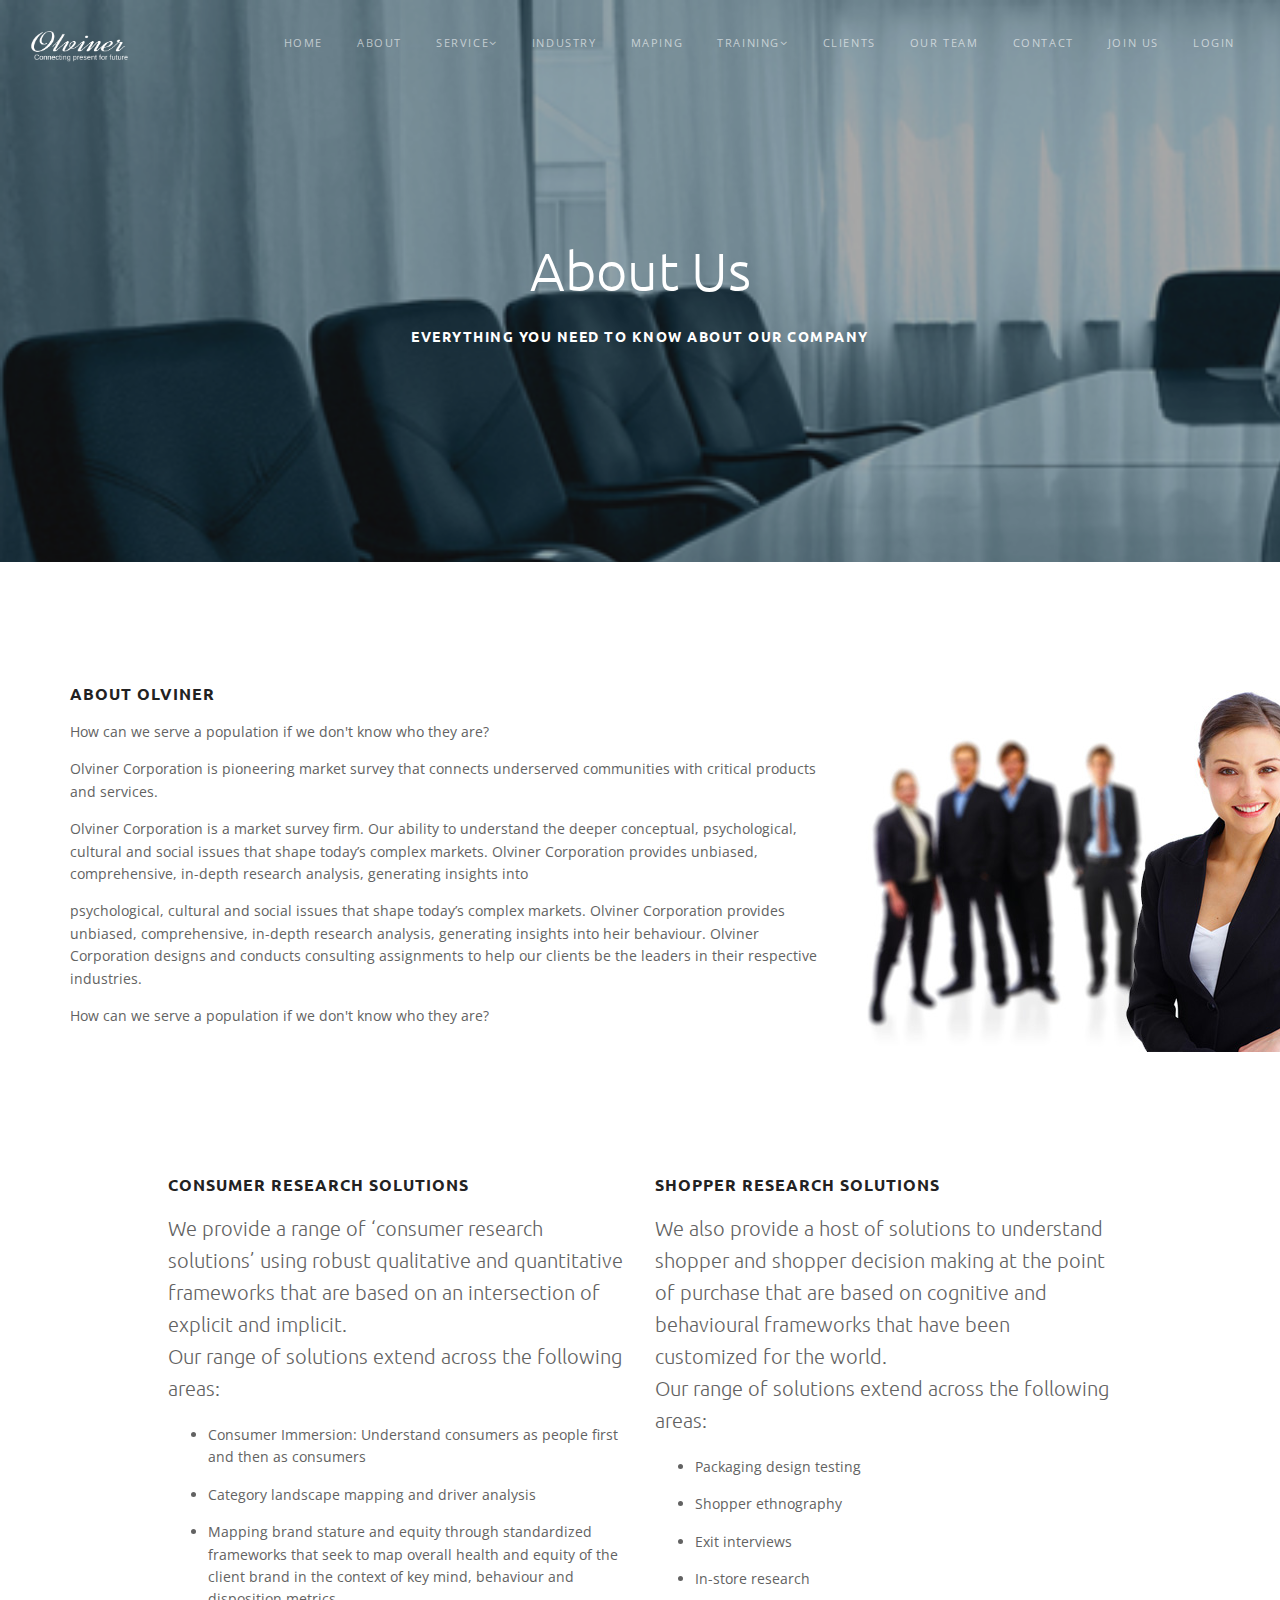
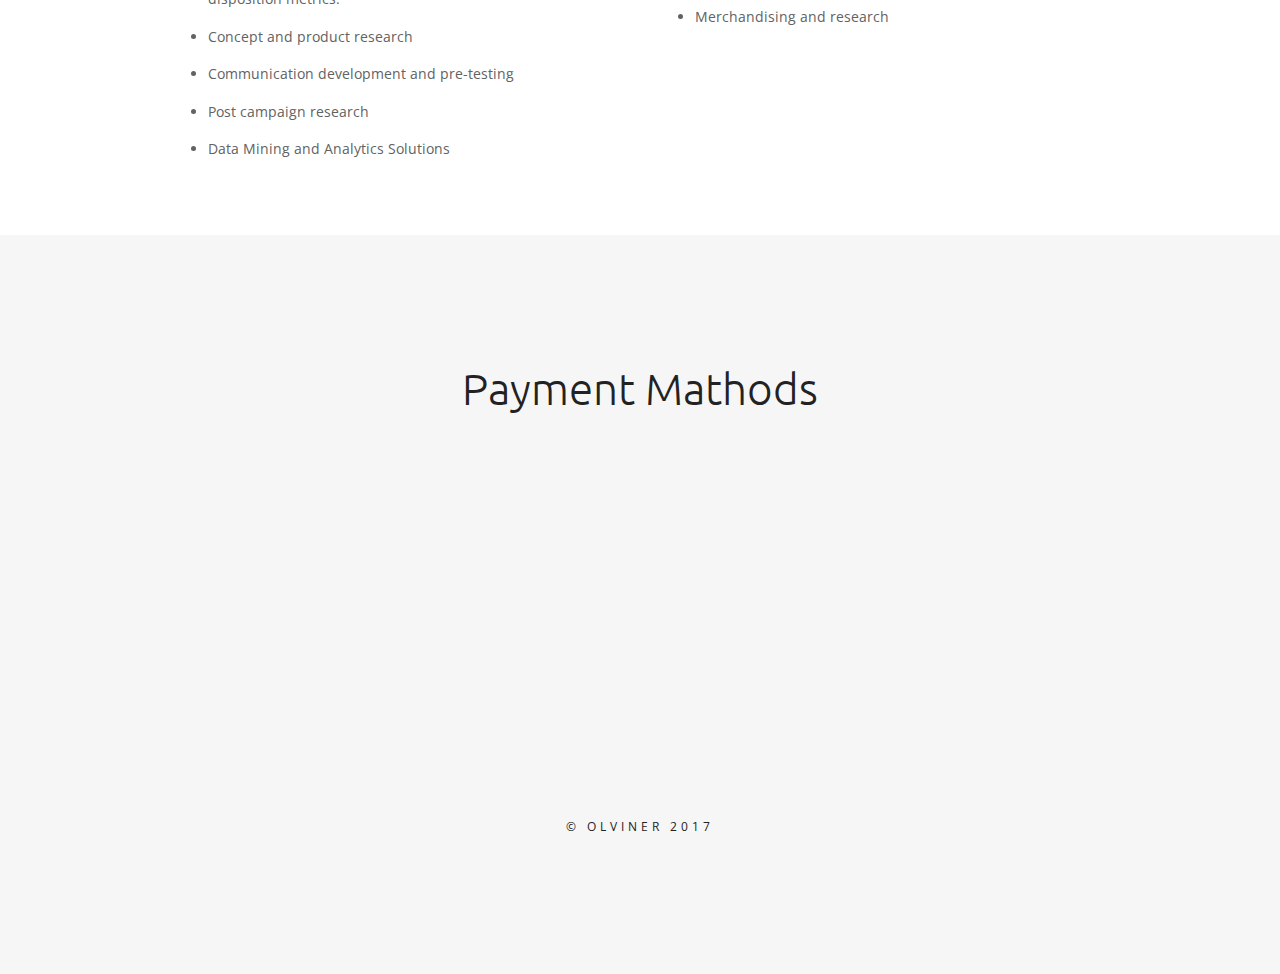
==== About.html @ 02caf5b0 "test" ====
﻿<!DOCTYPE html>
<html lang="en">
<head>
    <meta charset="utf-8" />
    <title>Stone - Multipurpose Onepage Template</title>
    <meta name="description" content="" />
    <meta name="keywords" content="creative, portfolio, agency, template, theme, designed, html5, html, css3, responsive, stone, onepage" />
    <meta name="author" content="trinixstudio">
    <meta name="viewport" content="width=device-width, initial-scale=1.0, maximum-scale=1.0" />
    <!--[if IE]><meta http-equiv='X-UA-Compatible' content='IE=edge,chrome=1'><![endif]-->
    <!-- Favicone Icon -->
    <link rel="shortcut icon" type="image/x-icon" href="img/favicon.ico" />
    <link rel="icon" type="image/png" href="img/favicon.png" />
    <link rel="apple-touch-icon" href="img/favicon.png" />
    <!-- Css -->
    <link href="css/style.css" rel="stylesheet" type="text/css" />
    <link href="css/bootstrap.css" rel="stylesheet" type="text/css" />
    <link href="css/plugins/animate.css" rel="stylesheet" type="text/css" />
</head>
<body class="wow-animate">
    <!-- Site preloader -->
    <section id="preloader">
        <div class="site-spinner"></div>
    </section>
    <!-- End Site preloader -->
    <!-- Page Wraper -->
    <div id="page-wraper">
        <!-- Header -->
        <header id="header" class="header">
            <div class="header-inner">
                <!-- Logo -->
                <div class="logo"> <a href="index.html"> <img class="logo-light" src="img/logo-light.png" alt="Olviner" /> <img class="logo-dark" src="img/logo-dark.png" alt="Olviner" /> </a> </div>
                <!-- End Logo -->
                <!-- Mobile Navbar Icon -->
                <div class="nav-mobile nav-bar-icon"> <span></span> </div>
                <!-- End Mobile Navbar Icon -->
                <!-- Navbar Navigation -->
                <div class="nav-menu">
                    <ul class="nav-menu-inner">
                        <li> <a class="current" href="index.html">Home</a> </li>
                        <li> <a href="About.html">About</a> </li>
                        <li>
                            <a class="external menu-has-sub">Service<i class="fa fa-angle-down"></i></a>
                            <ul class="sub-dropdown dropdown">
                                <li>
                                    <a href="DataCollection.html" class="external">Core Data Collection</a>
                                </li>
                                <li>
                                    <a href="CommingSoon.html" class="external">Papper Power</a>
                                </li>
                                <li>
                                    <a href="CommingSoon.html" class="external">24 U</a>
                                </li>
                                <li>
                                    <a href="CommingSoon.html" class="external">Social Media Maping</a>
                                </li>
                                <li>
                                    <a href="OnlineCommunities.html" class="external">Online Communities</a>
                                </li>
                            </ul>
                        </li>
                        <li> <a href="Industries.html">Industry</a> </li>
                        <li> <a class="external" href="Mapping.html">Maping</a> </li>
                        <li>
                            <a class="external menu-has-sub">Training<i class="fa fa-angle-down"></i></a>
                            <ul class="sub-dropdown dropdown">
                                <li>
                                    <a href="MRATP.html" class="external">BEGINNER</a>
                                </li>
                                <li>
                                    <a href="MRBTP.html" class="external">EXPERT</a>
                                </li>
                                <li>
                                    <a href="MRETP.html" class="external">ADVANCE</a>
                                </li>
                                <li>
                                    <a href="Professional.html" class="external">PROFESSIONAL</a>
                                </li>
                                <li>
                                    <a href="MRPP.html" class="external">EXECUTIVE</a>
                                </li>
                                <li>
                                    <a href="http://olviner.com/member/MemberPinRequest.aspx" class="external">Buy Kit</a>
                                </li>
                            </ul>
                        </li>
                        <li> <a href="CommingSoon.html">Clients</a> </li>
                        <li> <a href="CommingSoon.html">Our Team</a> </li>
                        <li> <a href="Contact.html">Contact</a> </li>
                        <li> <a class="external">Join Us</a> </li>
                        <li> <a class="external">Login</a> </li>
                    </ul>
                </div>
                <!-- End Navbar Navigation -->
            </div>
        </header>
        <!-- End Header -->
        <!-- Page Intro -->
        <section id="inner-intro" class="inner-intro bg-image overlay-dark40 dark-bg parallax parallax-background2" data-background-img="img/full/About-Us.jpg">
            <div class="container">
                <div class="intro-content">
                    <div class="intro-content-inner">
                        <h1 class="">About Us</h1>
                        <h5 class="alt-title intro-sub-title">Everything you need to know about our Company</h5>
                    </div>
                </div>
            </div>
        </section>
        <!-- End Page Intro -->
        <!-- About Section -->
        <section id="about" class="section-padding">
            <div class="container">
                <div class="row">
                    <div class="col-md-8">
                        <h4 class="alt-title">About Olviner</h4>
                        <p>How can we serve a population if we don't know who they are? </p>
                        <p>Olviner Corporation is pioneering market survey that connects underserved communities with critical products and services.</p>
                        <p>Olviner Corporation is a market survey firm. Our ability to understand the deeper conceptual, psychological, cultural and social issues that shape today’s complex markets. Olviner Corporation provides unbiased, comprehensive, in-depth research analysis, generating insights into  </p>
                        <p>psychological, cultural and social issues that shape today’s complex markets. Olviner Corporation provides unbiased, comprehensive, in-depth research analysis, generating insights into heir behaviour. Olviner Corporation designs and conducts consulting assignments to help our clients be the leaders in their respective industries. </p>
                        <!--<p>Underserved populations want affordable access to quality products. Companies seek knowledge about the growing market. Olviner Corporation brings them together through inclusive market survey.</p>
                        <ul>
                            <li>
                                <p>For companies, our service provides the needs, wants, habits and behaviours of hard-to-reach populations, while enabling them to expand their reach and consequently their sales.</p>
                            </li>
                            <li>
                                <p>For our-self, through this survey we will explore the actual need of consumer&rsquo;s for their daily needs with low &amp; effective price.</p>
                            </li>
                            <li>
                                <p>For socially, this will gives financial freedom to poor &amp; low-income class communities and helping them to grow equally.</p>
                            </li>
                        </ul>-->

                        <p>How can we serve a population if we don't know who they are? </p>
                    </div>
                    <div class="col-md-4">
                        <img src="img/full/about.jpg" />
                    </div>
                    <div class="col-md-12">
                    </div>
                </div>
            </div>
        </section>
        <!-- End About Section -->

        <section id="about">
            <div class="container mb-60">
                <div class="row">
                    <div class="col-md-10 col-md-offset-1">
                        <div class="row">
                            <div class="col-md-6 mb-sm-45">
                                <h4 class="alt-title">Consumer Research Solutions</h4>
                                <p class="lead-lg">
                                    We provide a range of &lsquo;consumer research solutions&rsquo; using robust qualitative and quantitative frameworks that are based on an intersection of explicit and implicit.<br />
                                    Our range of solutions extend across the following areas:
                                </p>
                                <ul>
                                    <li>
                                        <p>Consumer Immersion: Understand consumers as people first and then as consumers</p>
                                    </li>
                                    <li>
                                        <p>Category landscape mapping and driver analysis</p>
                                    </li>
                                    <li>
                                        <p>Mapping brand stature and equity through standardized frameworks that seek to map overall health and equity of the client brand in the context of key mind, behaviour and disposition metrics.</p>
                                    </li>
                                    <li>
                                        <p>Concept and product research</p>
                                    </li>
                                    <li>
                                        <p>Communication development and pre-testing</p>
                                    </li>
                                    <li>
                                        <p>Post campaign research</p>
                                    </li>
                                    <li>
                                        <p>Data Mining and Analytics Solutions</p>
                                    </li>
                                </ul>

                            </div>
                            <div class="col-md-6 mb-sm-45">
                                <h4 class="alt-title">Shopper Research Solutions</h4>
                                <p class="lead-lg">
                                    We also provide a host of solutions to understand shopper and shopper decision making at the point of purchase that are based on cognitive and behavioural frameworks that have been customized for the world.<br />
                                    Our range of solutions extend across the following areas:
                                </p>

                                <ul>
                                    <li>
                                        <p>Packaging design testing</p>
                                    </li>
                                    <li>
                                        <p>Shopper ethnography</p>
                                    </li>
                                    <li>
                                        <p>Exit interviews</p>
                                    </li>
                                    <li>
                                        <p>In-store research</p>
                                    </li>
                                    <li>
                                        <p>Merchandising and research</p>
                                    </li>
                                </ul>

                            </div>
                        </div>
                    </div>
                </div>
            </div>
        </section>
        <!-- Testimonials Section -->
       
        <!-- Footer Section -->
        <footer id="footer" class="footer gray-bg">
            <div class="container text-center">
                <h1>Payment Mathods</h1>
                <div class="row">
                    <div class="col-md-4 col-sm-6 pt-60 pt-sm-0 wow fadeInLeft">
                        <img src="img/full/PaymentCards.jpg" height="100%" width="100%" />
                    </div>
                    <div class="col-md-4 col-sm-6 pt-60 pt-sm-0 wow fadeInUp">
                        <img src="img/full/PaymentNEFT.jpg" height="100%" width="100%" />
                    </div>
                    <div class="col-md-4 col-sm-6 pt-60 pt-sm-0 wow fadeInRight">
                        <img src="img/full/PaymentWallet.jpg" height="100%" width="100%" />
                    </div>
                </div>
            </div>
            <div class="container text-center">
                <ul class="social mb-60 wow fadeInUp" data-wow-duration="1.5s">
                    <li> <a target="_blank" href="https://www.facebook.com/profile.php?id=100012233310651"><i class="fa fa-facebook"></i></a> </li>
                    <li> <a target="_blank" href="https://twitter.com/"><i class="fa fa-twitter"></i></a> </li>
                    <li> <a target="_blank" href="https://www.youtube.com/channel/UCGbhfV3ZOmAsmE_lx_xTrIA"><i class="fa fa-play"></i></a> </li>
                    <li> <a target="_blank" href="https://plus.google.com/"><i class="fa fa-google-plus"></i></a> </li>
                </ul>
                <p class="copyright">
                    <a class="copy-link scroll-top" href="index.html#">&copy; Olviner 2017</a><br />
                </p>
            </div>
        </footer>
        <!-- End Footer Section -->
    </div>
    <!-- End Page Wraper -->
    <!-- JS Script -->
    <script src="js/jquery-2.2.4.min.js" type="text/javascript"></script>
    <script src="js/plugins/jquery.easing.js" type="text/javascript"></script>
    <script src="js/plugins/SmoothScroll.js" type="text/javascript"></script>
    <script src="js/plugins/owl.carousel.min.js" type="text/javascript"></script>
    <script src="js/plugins/wow.min.js" type="text/javascript"></script>
    <script src="js/plugins/isotope.pkgd.min.js" type="text/javascript"></script>
    <script src="js/plugins/jquery.stellar.min.js" type="text/javascript"></script>
    <script src="js/plugins/jquery.fitvids.js" type="text/javascript"></script>
    <script src="js/plugins/jquery.magnific-popup.min.js" type="text/javascript"></script>
    <script src="js/plugins/jquery.appear.js" type="text/javascript"></script>
    <script src="js/plugins/jquery.countTo.js" type="text/javascript"></script>
    <script src="js/plugins/jquery.mb.YTPlayer.min.js" type="text/javascript"></script>
    <script src="js/plugins/jquery.simple-text-rotator.min.js" type="text/javascript"></script>
    <script src="js/plugins/jquery.backstretch.js" type="text/javascript"></script>
    <script src="js/plugins/jquery.singlePageNav.min.js" type="text/javascript"></script>
    <script src="js/plugins/jquery.validate.min.js" type="text/javascript"></script>
    <script src="js/send-subscribe.js" type="text/javascript"></script>
    <script src="js/contact-form.js" type="text/javascript"></script>
    <script src="js/script.js" type="text/javascript"></script>
</body>
</html>
---- css/style.css ----
﻿@import url("https://maxcdn.bootstrapcdn.com/font-awesome/4.7.0/css/font-awesome.min.css");
@import url("et-line_icon-font.css");
@import url("plugins/owl.carousel.css");
@import url("plugins/magnific-popup.css");
 @import url(https://fonts.googleapis.com/css?family=Open+Sans:400,300,300italic,400italic,600,600italic,700,700italic,800,800italic|Work+Sans:400,200,300,500,600,700,800|Ubuntu:400,300,400italic,500,500italic,700,700italic,300italic);
/*
* BASIC
  - General Style    
  - Typography Style    
  - Button Style
  - Form Style    
  - Spacer Style

* HEADER
  - Header
  - Logo Style
  - Navigation Menu Style
  - Overlay Menu
  - Sidebar Menu

* INTRO
  - intro

* ELEMENTS
  - Skills Bar
  - Team Box
  - Tabs
  - Accordion & Toggle
  - Counter
  - Pricing-box
  - Action-box
  - History-box
  - Client Logo
  - Social
  - pagination
  - Contact Form, Map, contact-info
  - Preloader
  - Countdown Clock
  
* FOOTER
  - Social
  - Copyright

* GLOBAL
  - Content Box (Services Box, Featured Box, icon-box, etc...)
  - Slider
  - Portfolio (Isotop Grid, box, Portfolio Single Page, etc...)
  - Blog (Blog box, Blog page)


*/






/*==========================================================================================================*/
/* BASIC     ||---------------------------- */
/*==========================================================================================================*/

/*------------------------------------------------------------------*/
/* General Style */
/*------------------------------------------------------------------*/

body {
	color: #626262;
	font-family: "Open Sans", sans-serif;
	font-size: 14px;
	font-weight: 400;
	line-height: 1.6;
	margin: 0;
	padding: 0;
}
#page-wraper {
	position: relative;
	width: 100%;
}
.black-bg {
	background-color: #222;
}
.gray-bg {
	background-color: #f6f6f6;
}
.white-bg {
	background-color: #FFF;
}
.color-bg {
	background-color: #8a238c;
}
.yellow-bg {
	background-color: #f4efb7;
}
.bg-cover-section, .small-bg-cover-section {
	background-size: cover;
	background-position: top center;
}
.dark-bg h1, .dark-bg h2, .dark-bg h3, .dark-bg h4, .dark-bg h5, .dark-bg h6, .dark-bg p, .dark-bg p.small, .dark-bg p.large, .dark-bg p.lead, .dark-bg p.lead-lg, .dark-bg .page-icon, .dark-bg .page-icon-sm, .dark-bg ul, .dark-bg ol, .dark-bg li, .dark-bg .alt-icon-top, .dark-bg .alt-icon-left, .dark-bg .alt-icon-right, .dark-bg .counter-icon, .dark-bg .skill-bar-percent {
	color: #fff;
}
.bg-image {
	background-position: center center;
	background-repeat: no-repeat;
	background-size: cover;
	display: block;
	overflow: hidden;
	position: relative;
	width: 100%;/*background-attachment: fixed;*/
}
.bg-fixed {
	background-attachment: fixed;
}
#intro .bg-image, #intro.bg-image, #inner-intro .bg-image, #inner-intro.bg-image {
	background-attachment: fixed;
}
.slide-bg-image {
	background-position: center center;
	background-repeat: no-repeat;
	background-size: cover;
	display: block;
	overflow: hidden;
	position: relative;
	width: 100%;
}
.overlay-dark, .overlay-dark20, .overlay-dark30, .overlay-dark40, .overlay-dark60, .overlay-dark80, .overlay-dark90, .overlay-light, .overlay-light80 {
	position: relative;
	z-index: 1;
}
.overlay-dark:before, .overlay-dark20:before, .overlay-dark30:before, .overlay-dark40:before, .overlay-dark60:before, .overlay-dark80:before, .overlay-dark90:before, .overlay-light:before, .overlay-light80:before {
	left: 0;
	top: 0;
	position: absolute;
	width: 100%;
	height: 100%;
	content: "";
	z-index: -1;
}
.overlay-dark:before {
	background-color: rgba(34, 34, 34, 0.85);
}
.overlay-dark20:before {
	background-color: rgba(34, 34, 34, 0.2);
}
.overlay-dark30:before {
	background-color: rgba(34, 34, 34, 0.3);
}
.overlay-dark40:before {
	background-color: rgba(34, 34, 34, 0.4);
}
.overlay-dark60:before {
	background-color: rgba(34, 34, 34, 0.6);
}
.overlay-dark80:before {
	background-color: rgba(34, 34, 34, 0.8);
}
.overlay-dark90:before {
	background-color: rgba(34, 34, 34, 0.9);
}
.overlay-light:before {
	background-color: rgba(255, 255, 255, 0.4);
}
.overlay-light80:before {
	background-color: rgba(255, 255, 255, 0.8);
}
@media only screen and (max-width: 480px) {
.play-icon-lg {
	font-size: 36px;
	height: 95px;
	line-height: 89px;
	margin: auto;
	width: 95px;
	margin-top: -55px!important;
}
}
.page-triangle {
/*margin-bottom: 20px;*/
}
 .page-triangle::before {
 background-color: inherit;
 top: -100px;
}
 .page-triangle::before {
 content: "";
 height: 100px;
 left: 50%;
 pointer-events: none;
 position: absolute;
 transform: translateX(-50%) rotate(45deg);
 -moz-transform: translateX(-50%) rotate(45deg);
 -ms-transform: translateX(-50%) rotate(45deg);
 -o-transform: translateX(-50%) rotate(45deg);
 -webkit-transform: translateX(-50%) rotate(45deg);
 width: 100px;
 z-index: 39;
}
.page-icon {
	color: #333;
	font-size: 50px;
	line-height: 50px;
	padding-bottom: 15px;
	width: 100%;
}
.page-icon-sm {
	color: #333;
	font-size: 30px;
	margin-bottom: 15px;
	color: #fff;
}
.play-icon-lg, .play-icon-md {
	border: 4px solid #fff;
	border-radius: 50%;
	-moz-border-radius: 50%;
	-webkit-border-radius: 50%;
	display: block;
	color: #fff;
	text-align: center;
	background: none;
}
.pos-section {
	position: relative;
	overflow: hidden;
}
.play-icon-lg {
	font-size: 36px;
	height: 95px;
	line-height: 89px;
	margin: auto;
	width: 95px;
}
.play-icon-md {
	font-size: 28px;
	height: 75px;
	line-height: 67px;
	margin: auto;
	width: 75px;
}
.play-icon-lg i, .play-icon-md i {
	margin-left: 8px;
}
img {
	border: 0px none;
	outline: 0px none;
}
a {
	color: #222;
	cursor: pointer;
	text-decoration: none;
}
a:hover {
	color: #8a238c;
}
i.left, .i-left {
	margin-right: 6px;
}
i.right, .i-right {
	margin-left: 6px;
}
hr {
	border-top: 1px solid #eee !important;
	margin-bottom: 0;
	margin-top: 0;
	color: transparent;
}
.video {
	max-width: 100%;
	height: auto;
}
.rows {
	margin-left: -15px;
	margin-right: -15px;
}
embed, object {
	max-width: 100%;
}
/* Font Style */

p, .nav-menu {
	font-family: 'Open Sans', sans-serif;
}
h1, h2, h3, h4, h5, h6,  .btn, button,  .link, .link-dark, link-color,  button, input, textarea, select,  .portfolio-filter,  p.lead-lg, .lead-lg,  .overlay-menu-nav,  .accordion .accordion-title, .toggle .toggle-title {
	/*font-family: 'Work Sans', sans-serif;*/
        font-family: 'Ubuntu', sans-serif;
}
/*------------------------------------------------------------------*/
/* Typography Style */
/*------------------------------------------------------------------*/

/* Heading */
h1, h2, h3, h4, h5, h6 {
	color: #222;
	font-weight: 300;
	margin-top: 0px;
	line-height: 1.5;
	margin-bottom: 15px;
}
h1 {
	font-size: 44px;
}
h2 {
	font-size: 32px;
}
h3 {
	font-size: 26px;
}
h4 {
	font-size: 22px;
}
h5 {
	font-size: 18px;
}
h6 {
	font-size: 16px;
}
h1.white, h2.white, h3.white, h4.white, h5.white, h6.white, h6 .white {
	color: #fff;
}
h1.color, h2.color, h3.color, h4.color, h5.color, h6.color, h6 .color {
	color: #8a238c;
}
/* Alternate Hadding */
.alt-title {
	text-transform: uppercase;
	font-weight: 600;
	letter-spacing: 1px;
}
h1.alt-title {
	font-size: 22px;
	margin-bottom: 25px;
}
h2.alt-title {
	font-size: 20px;
}
h3.alt-title {
	font-size: 18px;
}
h4.alt-title {
	font-size: 16px;
}
h5.alt-title {
	font-size: 14px;
}
h6.alt-title {
	font-size: 12px;
}
/*Site Title*/

.page-title {
	margin-bottom: 60px;
}
.page-title2 {
	margin-bottom: 30px;
}
.content-title {
	margin-bottom: 25px;
}
.features-title {
	margin-bottom: 15px;
}
/*Paragraph*/

.page-content {
	margin-bottom: 60px;
}
p {
	font-size: 14px;
	color: #626262;
	line-height: 1.6;
	font-weight: 400;
	margin-bottom: 15px;
	margin-top: 0px;
}
p.small {
	font-size: 12px;
}
p.large {
	font-size: 16px;
}
p.lead {
	font-size: 18px;
	font-weight: 300;
}
p.lead-lg {
	font-size: 20px;
	font-weight: 300;
	margin-bottom: 20px;
}
p.white, p.small.white, p.large.white, p.lead.white, p .white, .white {
	color: #ffffff;
}
p.dark, p.small.dark, p.large.dark, p.lead.dark, p .dark, .dark {
	color: #626262;
}
p.color p.small.color, p.large.color, p.lead.color, p .color, .color {
	color: #8a238c;
}
.yellow {
	color: #f4efb7;
}
/* Text weight */

.text-light {
	font-weight: 300;
}
.text-regular {
	font-weight: 400;
}
.text-medium {
	font-weight: 500;
}
.text-bold {
	font-weight: 600;
}
.text-bolder {
	font-weight: 700;
}
.text-italic {
	font-style: italic;
}
.max-width-700 {
	max-width: 700px;
	margin-left: auto;
	margin-right: auto;
}
/* listing */
ul.list-inside {
	padding-left: 0px;
	list-style: inside;
	margin-bottom: 25px;
	font-size: 16px;
}
ul.list-none {
	list-style: none;
	padding-left: 0px;
	margin: 0;
}
/*Links & Anchor Tag*/
.dark-bg a {
}
.dark-bg a:hover {
}
a {
	outline: none;
	text-decoration: none;
	transition: all 0.3s ease 0s;
	-moz-transition: all 0.3s ease 0s;
	-webkit-transition: all 0.3s ease 0s;
	-o-transition: all 0.3s ease 0s;
}
.link, .link-d {
	text-transform: uppercase;
	letter-spacing: 0.5px;
	font-size: 12px;
	font-weight: 400;
	color: inherit;
	padding-bottom: 2px;
	text-decoration: none;
	transition: all 0.3s ease 0s;
	-moz-transition: all 0.3s ease 0s;
	-webkit-transition: all 0.3s ease 0s;
	-o-transition: all 0.3s ease 0s;
}
.link {
	color: #222;
}
.Link:hover {
	color: #8a238c;
}
.link-d {
	color: #fff;
}
.link-d:hover {
	color: #8a238c;
}
/*------------------------------------------------------------------*/
/* Button Style */
/*------------------------------------------------------------------*/

.btn, button {
	font-size: 12px;
	line-height: 1;
	font-weight: 600;
	letter-spacing: 1px;
	text-decoration: none !important;
	text-transform: uppercase;
	text-align: center;
	transition: all 0.3s ease 0s;
	-moz-transition: all 0.3s ease 0s;
	-webkit-transition: all 0.3s ease 0s;
	-o-transition: all 0.3s ease 0s;
	outline: none;
	border-width: 1px;
	border-style: solid;
	display: inline-block;
	vertical-align: middle;
}
.btn i, button i, i.left {
	margin-right: 6px;
}
i.right {
	margin-left: 6px;
	margin-right: 0px !important;
}
.btn-sm {
	padding: 11px 30px !important;
	display: inline-block;
}
.btn-md {
	padding: 13px 25px !important;
	display: inline-block;
}
.btn-lg {
	padding: 15px 30px !important;
	display: inline-block;
}
.btn-xlg {
	padding: 17px 30px !important;
	display: inline-block;
}
.btn-black {
	background-color: #222;
	border-color: transparent;
	color: #fff;
}
.btn-black:hover {
	background-color: #8a238c;
	border-color: transparent;
	color: #fff;
}
.btn-color {
	background-color: #8a238c;
	border-color: transparent;
	color: #fff;
}
.btn-color:hover {
	background-color: #a454a6;
	border-color: transparent;
	color: #fff;
}
.btn-white {
	background-color: rgba(255, 255, 255, 1);
	border-color: transparent;
	color: #222;
}
.btn-white:hover {
	background-color: rgba(255, 255, 255, 0.85);
	border-color: transparent;
	color: #222;
}
.btn-white-outline {
	background-color: transparent;
	border-color: #fff;
	color: #fff;
}
.btn-white-outline:hover {
	background-color: #fff;
	border-color: #fff;
	color: #222;
}
.btn-black-outline {
	background-color: transparent;
	border-color: #222;
	color: #222;
}
.btn-black-outline:hover {
	background-color: #222;
	border-color: #222;
	color: #fff;
}
.btn-color-outline {
	background-color: transparent;
	border-color: #8a238c;
	color: #8a238c;
}
.btn-color-outline:hover {
	background-color: #8a238c;
	border-color: #8a238c;
	color: #fff;
}
/*------------------------------------------------------------------*/
/* Form Style */
/*------------------------------------------------------------------*/
form {
	position: relative;
}
button {
	outline: none;
}
button, html input[type="button"], input[type="reset"], input[type="submit"] {
	cursor: pointer;
	display: inline-block;
}
button, input, textarea, select {
	font-size: 12px;
}
input, input[type="text"], input[type="email"], input[type="tel"], input[type="number"], input[type="password"], input[type="radio"], input[type="checkbox"], textarea, select {
	appearance: none;
	-webkit-appearance: none;
	border: 1px solid rgba(0, 0, 0, 0.10);
	background: #fff;
	-webkit-border-radius: 0px !important;
	-moz-border-radius: 0px !important;
	border-radius: 0px !important;
	color: #000;
	outline: none;
	font-weight: 500;
	font-size: 12px;
	padding-left: 15px;
	padding-right: 15px;
	transition: all 0.2s cubic-bezier(0, 0, 0.58, 1) 0s;
	-moz-transition: all 0.2s cubic-bezier(0, 0, 0.58, 1) 0s;
	-webkit-transition: all 0.2s cubic-bezier(0, 0, 0.58, 1) 0s;
	-o-transition: all 0.2s cubic-bezier(0, 0, 0.58, 1) 0s;
	display: inline-block;
	text-transform: uppercase;
	line-height: 1;
	vertical-align: middle;
}
input[type="text"]:hover, input[type="email"]:hover, input[type="tel"]:hover, input[type="number"]:hover, input[type="radio"]:hover, input[type="checkbox"]:hover, input[type="password"]:hover, textarea:hover, select:hover {
	border: 1px solid rgba(0, 0, 0, 0.2);
}
input[type="text"]:focus, input[type="email"]:focus, input[type="tel"]:focus, input[type="number"]:focus, input[type="radio"]:focus, input[type="checkbox"]:focus, input[type="password"]:focus, textarea:focus {
	border: 1px solid rgba(0, 0, 0, 0.7);
	color: #333;
}
input.input-sm, .input-sm {
	padding-top: 11px;
	padding-bottom: 11px;
}
input.input-md, .input-md {
	padding-top: 13px;
	padding-bottom: 13px;
}
input.input-lg, .input-lg {
	padding-top: 15px;
	padding-bottom: 15px;
}
input.input-xlg, .input-xlg {
	padding-top: 17px;
	padding-bottom: 17px;
}
textarea {
	height: 120px;
	font-size: 13px !important;
}
label {
	color: #333;
	font-size: 12px;
	margin-bottom: 10px;
	padding-right: 3px;
	font-weight: 600;
	text-transform: uppercase;
	letter-spacing: 1px;
	margin-top: 6px;
	font-family: 'Raleway', sans-serif;
}
.input-fancy {
	border-top: none !important;
	border-left: none !important;
	border-right: none !important;
}
.form-full {
	width: 100%;
}
.form-full-height {
	height: 100%;
}
.form-field-wrapper {
	margin-bottom: 20px;
	position: relative;
}
form .error {
	border-color: #e1534f;
}
form label.error {
	margin-bottom: 0px;
	margin-top: 3px;
	color: #e1534f;
	font-size: 12px;
	font-weight: 400;
}
.errorContent {
	color: #e1534f;
	margin-bottom: 20px;
	display: none;
	text-transform: none;
	letter-spacing: 1px;
}
.successContent {
	color: #5cb45d;
	margin-bottom: 20px;
	display: none;
	text-transform: none;
	letter-spacing: 1px;
}
.newsletter-input {
	max-width: 280px;
}
/*------------------------------------------------------------------*/
/* Spacer Style */
/*------------------------------------------------------------------*/
/*spacing*/
.spacer-15 {
	height: 15px;
	width: 100%;
}
.spacer-30 {
	height: 30px;
	width: 100%;
}
.spacer-45 {
	height: 45px;
	width: 100%;
}
.spacer-60 {
	height: 60px;
	width: 100%;
}
.spacer-75 {
	height: 75px;
	width: 100%;
}
.spacer-90 {
	height: 90px;
	width: 100%;
}
/*padding*/
.section-padding {
	padding-top: 120px;
	padding-bottom: 120px;
}
.section-padding-t {
	padding-top: 120px;
}
.section-padding-b {
	padding-bottom: 120px;
}
/*--*/
.p-90 {
	padding: 90px;
}
.ptb-90 {
	padding-top: 90px;
	padding-bottom: 90px;
}
.plt-90 {
	padding-left: 90px;
	padding-right: 90px;
}
.pt-90 {
	padding-top: 90px;
}
.pb-90 {
	padding-bottom: 90px;
}
/*--*/
.p-85 {
	padding: 85px;
}
.ptb-85 {
	padding-top: 85px;
	padding-bottom: 85px;
}
.plt-85 {
	padding-left: 85px;
	padding-right: 85px;
}
.pt-85 {
	padding-top: 85px;
}
.pb-85 {
	padding-bottom: 85px;
}
/*--*/
.p-80 {
	padding: 80px;
}
.ptb-80 {
	padding-top: 80px;
	padding-bottom: 80px;
}
.plt-80 {
	padding-left: 80px;
	padding-right: 80px;
}
.pt-80 {
	padding-top: 80px;
}
.pb-80 {
	padding-bottom: 80px;
}
/*--*/
.p-75 {
	padding: 75px;
}
.ptb-75 {
	padding-top: 75px;
	padding-bottom: 75px;
}
.plt-75 {
	padding-left: 75px;
	padding-right: 75px;
}
.pt-75 {
	padding-top: 75px;
}
.pb-75 {
	padding-bottom: 75px;
}
/*--*/
.p-70 {
	padding: 70px;
}
.ptb-70 {
	padding-top: 70px;
	padding-bottom: 70px;
}
.plt-70 {
	padding-left: 70px;
	padding-right: 70px;
}
.pt-70 {
	padding-top: 70px;
}
.pb-70 {
	padding-bottom: 70px;
}
/*--*/
.p-65 {
	padding: 65px;
}
.ptb-65 {
	padding-top: 65px;
	padding-bottom: 65px;
}
.plt-65 {
	padding-left: 65px;
	padding-right: 65px;
}
.pt-65 {
	padding-top: 65px;
}
.pb-65 {
	padding-bottom: 65px;
}
/*--*/
.p-60 {
	padding: 60px;
}
.ptb-60 {
	padding-top: 60px;
	padding-bottom: 60px;
}
.plt-60 {
	padding-left: 60px;
	padding-right: 60px;
}
.pt-60 {
	padding-top: 60px;
}
.pb-60 {
	padding-bottom: 60px;
}
/*--*/
.p-55 {
	padding: 55px;
}
.ptb-55 {
	padding-top: 55px;
	padding-bottom: 55px;
}
.plt-55 {
	padding-left: 55px;
	padding-right: 55px;
}
.pt-55 {
	padding-top: 55px;
}
.pb-55 {
	padding-bottom: 55px;
}
/*--*/
.p-50 {
	padding: 50px;
}
.ptb-50 {
	padding-top: 50px;
	padding-bottom: 50px;
}
.plt-50 {
	padding-left: 50px;
	padding-right: 50px;
}
.pt-50 {
	padding-top: 50px;
}
.pb-50 {
	padding-bottom: 50px;
}
/*--*/
.p-45 {
	padding: 45px;
}
.ptb-45 {
	padding-top: 45px;
	padding-bottom: 45px;
}
.plt-45 {
	padding-left: 45px;
	padding-right: 45px;
}
.pt-45 {
	padding-top: 45px;
}
.pb-45 {
	padding-bottom: 45px;
}
/*--*/
.p-40 {
	padding: 40px;
}
.ptb-40 {
	padding-top: 40px;
	padding-bottom: 40px;
}
.plt-40 {
	padding-left: 40px;
	padding-right: 40px;
}
.pt-40 {
	padding-top: 40px;
}
.pb-40 {
	padding-bottom: 40px;
}
/*--*/
.p-35 {
	padding: 35px;
}
.ptb-35 {
	padding-top: 35px;
	padding-bottom: 35px;
}
.plt-35 {
	padding-left: 35px;
	padding-right: 35px;
}
.pt-35 {
	padding-top: 35px;
}
.pb-35 {
	padding-bottom: 35px;
}
/*--*/
.p-30 {
	padding: 30px;
}
.ptb-30 {
	padding-top: 30px;
	padding-bottom: 30px;
}
.plt-30 {
	padding-left: 30px;
	padding-right: 30px;
}
.pt-30 {
	padding-top: 30px;
}
.pb-30 {
	padding-bottom: 30px;
}
/*--*/
.p-25 {
	padding: 25px;
}
.ptb-25 {
	padding-top: 25px;
	padding-bottom: 25px;
}
.plt-25 {
	padding-left: 25px;
	padding-right: 25px;
}
.pt-25 {
	padding-top: 25px;
}
.pb-25 {
	padding-bottom: 25px;
}
/*--*/
.p-20 {
	padding: 20px;
}
.ptb-20 {
	padding-top: 20px;
	padding-bottom: 20px;
}
.plt-20 {
	padding-left: 20px;
	padding-right: 20px;
}
.pt-20 {
	padding-top: 20px;
}
.pb-20 {
	padding-bottom: 20px;
}
/*--*/
.p-15 {
	padding: 15px;
}
.ptb-15 {
	padding-top: 15px;
	padding-bottom: 15px;
}
.plr-15 {
	padding-left: 15px;
	padding-right: 15px;
}
.plt-15 {
	padding-left: 15px;
	padding-right: 15px;
}
.pt-15 {
	padding-top: 15px;
}
.pb-15 {
	padding-bottom: 15px;
}
/*--*/
.p-10 {
	padding: 10px;
}
.ptb-10 {
	padding-top: 10px;
	padding-bottom: 10px;
}
.plt-10 {
	padding-left: 10px;
	padding-right: 10px;
}
.pt-10 {
	padding-top: 10px;
}
.pb-10 {
	padding-bottom: 10px;
}
/*--*/
.p-5 {
	padding: 5px;
}
.ptb-5 {
	padding-top: 5px;
	padding-bottom: 5px;
}
.plt-5 {
	padding-left: 5px;
	padding-right: 5px;
}
.pt-5 {
	padding-top: 5px;
}
.pb-5 {
	padding-bottom: 5px;
}
/*margrin*/
.container-margin {
	margin-top: 120px;
	margin-bottom: 120px;
}
.container-margin-t {
	margin-top: 120px;
}
.container-margin-b {
	margin-bottom: 120px;
}
/*--*/
.m-90 {
	margin: 90px;
}
.mtb-90 {
	margin-top: 90px;
	margin-bottom: 90px;
}
.mlt-90 {
	margin-left: 90px;
	margin-right: 90px;
}
.mt-90 {
	margin-top: 90px;
}
.mb-90 {
	margin-bottom: 90px;
}
/*--*/
.m-85 {
	margin: 85px;
}
.mtb-85 {
	margin-top: 85px;
	margin-bottom: 85px;
}
.mlt-85 {
	margin-left: 85px;
	margin-right: 85px;
}
.mt-85 {
	margin-top: 85px;
}
.mb-85 {
	margin-bottom: 85px;
}
/*--*/
.m-80 {
	margin: 80px;
}
.mtb-80 {
	margin-top: 80px;
	margin-bottom: 80px;
}
.mlt-80 {
	margin-left: 80px;
	margin-right: 80px;
}
.mt-80 {
	margin-top: 80px;
}
.mb-80 {
	margin-bottom: 80px;
}
/*--*/
.m-75 {
	margin: 75px;
}
.mtb-75 {
	margin-top: 75px;
	margin-bottom: 75px;
}
.mlt-75 {
	margin-left: 75px;
	margin-right: 75px;
}
.mt-75 {
	margin-top: 75px;
}
.mb-75 {
	margin-bottom: 75px;
}
/*--*/
.m-70 {
	margin: 70px;
}
.mtb-70 {
	margin-top: 70px;
	margin-bottom: 70px;
}
.mlt-70 {
	margin-left: 70px;
	margin-right: 70px;
}
.mt-70 {
	margin-top: 70px;
}
.mb-70 {
	margin-bottom: 70px;
}
/*--*/
.m-65 {
	margin: 65px;
}
.mtb-65 {
	margin-top: 65px;
	margin-bottom: 65px;
}
.mlt-65 {
	margin-left: 65px;
	margin-right: 65px;
}
.mt-65 {
	margin-top: 65px;
}
.mb-65 {
	margin-bottom: 65px;
}
/*--*/
.m-60 {
	margin: 60px;
}
.mtb-60 {
	margin-top: 60px;
	margin-bottom: 60px;
}
.mlt-60 {
	margin-left: 60px;
	margin-right: 60px;
}
.mt-60 {
	margin-top: 60px;
}
.mb-60 {
	margin-bottom: 60px !important;
}
/*--*/
.m-55 {
	margin: 55px;
}
.mtb-55 {
	margin-top: 55px;
	margin-bottom: 55px;
}
.mlt-55 {
	margin-left: 55px;
	margin-right: 55px;
}
.mt-55 {
	margin-top: 55px;
}
.mb-55 {
	margin-bottom: 55px;
}
/*--*/
.m-50 {
	margin: 50px;
}
.mtb-50 {
	margin-top: 50px;
	margin-bottom: 50px;
}
.mlt-50 {
	margin-left: 50px;
	margin-right: 50px;
}
.mt-50 {
	margin-top: 50px;
}
.mb-50 {
	margin-bottom: 50px !important;
}
/*--*/
.m-45 {
	margin: 45px;
}
.mtb-45 {
	margin-top: 45px;
	margin-bottom: 45px;
}
.mlt-45 {
	margin-left: 45px;
	margin-right: 45px;
}
.mt-45 {
	margin-top: 45px;
}
.mb-45 {
	margin-bottom: 45px;
}
/*--*/
.m-40 {
	margin: 40px;
}
.mtb-40 {
	margin-top: 40px;
	margin-bottom: 40px;
}
.mlt-40 {
	margin-left: 40px;
	margin-right: 40px;
}
.mt-40 {
	margin-top: 40px;
}
.mb-40 {
	margin-bottom: 40px;
}
/*--*/
.m-35 {
	margin: 35px;
}
.mtb-35 {
	margin-top: 35px;
	margin-bottom: 35px;
}
.mlt-35 {
	margin-left: 35px;
	margin-right: 35px;
}
.mt-35 {
	margin-top: 35px;
}
.mb-35 {
	margin-bottom: 35px;
}
/*--*/
.m-30 {
	margin: 30px;
}
.mtb-30 {
	margin-top: 30px;
	margin-bottom: 30px;
}
.mlt-30 {
	margin-left: 30px;
	margin-right: 30px;
}
.mt-30 {
	margin-top: 30px;
}
.mb-30 {
	margin-bottom: 30px;
}
/*--*/
.m-25 {
	margin: 25px;
}
.mtb-25 {
	margin-top: 25px;
	margin-bottom: 25px;
}
.mlt-25 {
	margin-left: 25px;
	margin-right: 25px;
}
.mt-25 {
	margin-top: 25px;
}
.mb-25 {
	margin-bottom: 25px;
}
/*--*/
.m-20 {
	margin: 20px;
}
.mtb-20 {
	margin-top: 20px;
	margin-bottom: 20px;
}
.mlt-20 {
	margin-left: 20px;
	margin-right: 20px;
}
.mt-20 {
	margin-top: 20px;
}
.mb-20 {
	margin-bottom: 20px;
}
/*--*/
.m-15 {
	margin: 15px;
}
.mtb-15 {
	margin-top: 15px;
	margin-bottom: 15px;
}
.mlt-15 {
	margin-left: 15px;
	margin-right: 15px;
}
.mt-15 {
	margin-top: 15px;
}
.mb-15 {
	margin-bottom: 15px;
}
/*--*/
.m-10 {
	margin: 10px;
}
.mtb-10 {
	margin-top: 10px;
	margin-bottom: 10px;
}
.mlt-10 {
	margin-left: 10px;
	margin-right: 10px;
}
.mt-10 {
	margin-top: 10px;
}
.mb-10 {
	margin-bottom: 10px;
}
/*--*/
.m-5 {
	margin: 5px;
}
.mtb-5 {
	margin-top: 5px;
	margin-bottom: 5px;
}
.mlt-5 {
	margin-left: 5px;
	margin-right: 5px;
}
.mt-5 {
	margin-top: 5px;
}
.mb-5 {
	margin-bottom: 5px;
}
/*--*/
.m-0 {
	margin: 0px;
}
.mtb-0 {
	margin-top: 0px;
	margin-bottom: 0px;
}
.mlt-0 {
	margin-left: 0px;
	margin-right: 0px;
}
.mt-0 {
	margin-top: 0px;
}
.mb-0 {
	margin-bottom: 0px !important;
}
 @media only screen and (min-device-width: 768px) and (max-device-width: 1024px) {
    /*extra small medium*/

    /*padding*/
    .section-padding {
 padding-top: 70px;
 padding-bottom: 60px;
}
 .section-padding-t {
 padding-top: 70px;
}
 .section-padding-b {
 padding-bottom: 70px;
}

    /*margrin*/
    .container-margin {
 margin-top: 70px;
 margin-bottom: 70px;
}
 .container-margin-t {
 margin-top: 70px;
}
 .container-margin-b {
 margin-bottom: 70px;
}
 .float-xs-left {
 float: left !important;
 text-align: left;
}
 .float-xs-right {
 float: right !important;
 text-align: right;
}
 .p-xs-0 {
 padding: 0px;
}
 .ptb-xs-0 {
 padding-top: 0px;
 padding-bottom: 0px;
}
 .plt-xs-0 {
 padding-left: 0px;
 padding-right: 0px;
}
 .pt-xs-0 {
 padding-top: 0px;
}
 .pb-xs-0 {
 padding-bottom: 0px;
}
 .mtb-xs-30 {
 margin-top: 30px;
 margin-bottom: 30px;
}
 .mlt-xs-30 {
 margin-left: 30px;
 margin-right: 30px;
}
 .mt-xs-30 {
 margin-top: 30px;
}
 .mb-xs-30 {
 margin-bottom: 30px;
}

    /* 0 */
    .mtb-xs-0 {
 margin-top: 0px;
 margin-bottom: 0px;
}
 .mlt-xs-0 {
 margin-left: 0px;
 margin-right: 0px;
}
 .mt-xs-0 {
 margin-top: 0px;
}
 .mb-xs-0 {
 margin-bottom: 0px;
}
}
 @media (max-width: 991px) {
 .p-sm-0 {
 padding: 0px;
}
 .ptb-sm-0 {
 padding-top: 0px;
 padding-bottom: 0px;
}
 .plt-sm-0 {
 padding-left: 0px;
 padding-right: 0px;
}
 .pt-sm-0 {
 padding-top: 0px;
}
 .pb-sm-0 {
 padding-bottom: 0px;
}


    /* 45 */
    .mtb-sm-45 {
 margin-top: 45px;
 margin-bottom: 45px;
}
 .mlt-sm-45 {
 margin-left: 45px;
 margin-right: 45px;
}
 .mt-sm-45 {
 margin-top: 45px;
}
 .mb-sm-45 {
 margin-bottom: 45px;
}

    /* 30 */
    .mtb-sm-30 {
 margin-top: 30px;
 margin-bottom: 30px;
}
 .mlt-sm-30 {
 margin-left: 30px;
 margin-right: 30px;
}
 .mt-sm-30 {
 margin-top: 30px;
}
 .mb-sm-30 {
 margin-bottom: 30px;
}

    /* 0 */
    .mtb-sm-0 {
 margin-top: 0px;
 margin-bottom: 0px;
}
 .mlt-sm-0 {
 margin-left: 0px;
 margin-right: 0px;
}
 .mt-sm-0 {
 margin-top: 0px;
}
 .mb-sm-0 {
 margin-bottom: 0px;
}
}
/*==========================================================================================================*/
/* HEADER     ||---------------------------- */
/*==========================================================================================================*/

/*------------------------------------------------------------------*/
/* Header Style */
/*------------------------------------------------------------------*/
.header {
	position: absolute;
	text-align: center;
	top: 0px;
	z-index: 1000;
	color: #fff;
	width: 100%;
	height: 85px;
	transition: all 0.27s cubic-bezier(0, 0, 0.58, 1) 0s;
	-o-transition: all 0.27s cubic-bezier(0, 0, 0.58, 1) 0s;
	-moz-transition: all 0.27s cubic-bezier(0, 0, 0.58, 1) 0s;
	-webkit-transition: all 0.27s cubic-bezier(0, 0, 0.58, 1) 0s;
}
.header.header-prepare, .header.header-light.header-prepare {
	background-color: rgba(255, 255, 255, 0.95);
	border-bottom: 1px solid #f0f0f0;
}
.header.header-dark.header-prepare {
	background-color: rgba(34, 34, 34, 0.95);
	border-bottom: 0px none;
}
.header.header-fixed {
	display: block;
	margin-top: 0 !important;
	position: fixed;
	height: 58px;
}
.header-inner {
	padding-left: 30px;
	padding-right: 30px;
	position: relative;
}
.header-fixed .logo a {
	margin-top: 15px;
	margin-bottom: 15px;
	transition: all 0.27s cubic-bezier(0, 0, 0.58, 1) 0s;
	-o-transition: all 0.27s cubic-bezier(0, 0, 0.58, 1) 0s;
	-moz-transition: all 0.27s cubic-bezier(0, 0, 0.58, 1) 0s;
	-webkit-transition: all 0.27s cubic-bezier(0, 0, 0.58, 1) 0s;
}
.header-fixed .nav-menu ul.nav-menu-inner > li > a {
	padding-top: 24px;
	padding-bottom: 23px;
}
/*header Logo style*/
.header.header-prepare .logo a img.logo-light, .header .logo a img.logo-dark {
	opacity: 0;
}
.header .logo a img.logo-light, .header.header-prepare .logo a img.logo-dark, .header.header-light .logo a img.logo-dark {
	opacity: 1;
}
.header.header-dark.header-prepare .logo a img.logo-dark, .header.header-dark .logo a img.logo-dark {
	opacity: 0;
}
.header.header-dark.header-prepare .logo a img.logo-light, .header.header-dark .logo a img.logo-light {
	opacity: 1;
}
 @media all and (min-width: 1025px) {

    /*header nav style*/
    .header.header-prepare .nav-menu ul.nav-menu-inner > li > a {
 color: rgba(34, 34, 34, 0.60);
}
 .header.header-prepare .nav-menu ul.nav-menu-inner > li:hover > a,  .header.header-prepare .nav-menu ul.nav-menu-inner > li > a:hover {
 color: rgba(34, 34, 34, 1);
}
 .header.header-dark.header-prepare .nav-menu ul.nav-menu-inner > li > a {
 color: rgba(255, 255, 255, 0.75);
}
 .header.header-dark.header-prepare .nav-menu ul.nav-menu-inner > li:hover > a,  .header.header-dark.header-prepare .nav-menu ul.nav-menu-inner > li > a:hover {
 color: rgba(255, 255, 255, 1);
}
}
 @media all and (max-width: 1024px) {
 .header {
 height: 58px;
}
 .header-inner {
 padding-left: 30px;
 padding-right: 30px;
 position: relative;
 display: table;
 width: 100%;
}
 .header .logo a {
 margin-top: 15px;
 margin-bottom: 15px;
 width: 100px;
 transition: all 0.3s ease 0s;
 -o-transition: all 0.3s ease 0s;
 -moz-transition: all 0.3s ease 0s;
 -webkit-transition: all 0.3s ease 0s;
}
}
/*------------------------------------------------------------------*/
/* Logo Style */
/*------------------------------------------------------------------*/
.logo {
	float: left;
	text-align: left;
	display: inline-block;
}
.logo a {
	width: 100px;
	display: block;
	margin-top: 29px;
	margin-bottom: 28px;
	transition: all 0.27s cubic-bezier(0, 0, 0.58, 1) 0s;
	-o-transition: all 0.27s cubic-bezier(0, 0, 0.58, 1) 0s;
	-moz-transition: all 0.27s cubic-bezier(0, 0, 0.58, 1) 0s;
	-webkit-transition: all 0.27s cubic-bezier(0, 0, 0.58, 1) 0s;
	position: relative;
}
.logo a img {
	width: 100%;
	position: absolute;
	top: 0;
	left: 0;
	transition: all 0.27s cubic-bezier(0, 0, 0.58, 1) 0s;
	-o-transition: all 0.27s cubic-bezier(0, 0, 0.58, 1) 0s;
	-moz-transition: all 0.27s cubic-bezier(0, 0, 0.58, 1) 0s;
	-webkit-transition: all 0.27s cubic-bezier(0, 0, 0.58, 1) 0s;
}
/*------------------------------------------------------------------*/
/* Navigation Menu Style */
/*------------------------------------------------------------------*/
.nav-menu {
	position: static;
	float: right;
	display: block;
}
.nav-menu.active {
	display: block;
}
.nav-menu ul.nav-menu-inner {
	margin: 0;
	padding: 0;
	list-style: none;
}
.nav-menu ul.nav-menu-inner li {
	display: inline-block;
	list-style: none;
	text-align: left;
}
.nav-menu ul.nav-menu-inner > li > a {
	color: rgba(255, 255, 255, 0.60);
}
.header-light .nav-menu ul.nav-menu-inner > li > a {
	color: rgba(34, 34, 34, 0.6);
}
.nav-menu ul.nav-menu-inner li a {
	font-family: inherit;
	display: block;
	font-size: 11px;
	line-height: 1;
	font-weight: 400;
	text-transform: uppercase;
	letter-spacing: 1.6px;
	transition: all 0.27s cubic-bezier(0, 0, 0.58, 1) 0s;
	-o-transition: all 0.27s cubic-bezier(0, 0, 0.58, 1) 0s;
	-moz-transition: all 0.27s cubic-bezier(0, 0, 0.58, 1) 0s;
	-webkit-transition: all 0.27s cubic-bezier(0, 0, 0.58, 1) 0s;
}
.nav-menu ul.nav-menu-inner > li > a {
	padding: 37px 15px;
}
.header .nav-menu ul.nav-menu-inner > li.active a, .header .nav-menu ul.nav-menu-inner > li a.active, .header .nav-menu ul.nav-menu-inner > li:hover > a, .header .nav-menu ul.nav-menu-inner > li > a:hover, .header.header-dark .nav-menu ul.nav-menu-inner > li.active a, .header.header-dark .nav-menu ul.nav-menu-inner > li a.active, .header.header-dark .nav-menu ul.nav-menu-inner > li:hover > a, .header.header-dark .nav-menu ul.nav-menu-inner > li > a:hover, .header.header-dark.header-prepare .nav-menu ul.nav-menu-inner li a.current, .header.header-dark.header-prepare .nav-menu ul.nav-menu-inner li.current a {
	color: #fff;
}
.header.header-light .nav-menu ul.nav-menu-inner > li:hover > a, .header.header-light .nav-menu ul.nav-menu-inner > li > a:hover, .header.header-prepare .nav-menu ul.nav-menu-inner li a.current, .header.header-prepare .nav-menu ul.nav-menu-inner li.current a {
	color: #222;
}
/* Mobile bar icon */
.nav-mobile.nav-bar-icon {
	display: none;
}
.nav-bar-icon {
	display: inline-block;
	float: right;
	position: relative;
	height: 16px;
	width: 20px;
	margin-top: 34px;
	margin-bottom: 35px;
	margin-left: 15px;
	transition: all 0.27s cubic-bezier(0, 0, 0.58, 1) 0s;
	-moz-transition: all 0.27s cubic-bezier(0, 0, 0.58, 1) 0s;
	-o-transition: all 0.27s cubic-bezier(0, 0, 0.58, 1) 0s;
	-webkit-transition: all 0.27s cubic-bezier(0, 0, 0.58, 1) 0s;
	cursor: pointer;
}
.header-fixed .nav-bar-icon {
	margin-top: 21px;
	margin-bottom: 21px;
}
.nav-bar-icon a {
	color: #fff;
	display: block;
	font-size: 17px;
	padding: 19px 0;
}
.nav-bar-icon.active a, .nav-bar-icon a.active,  .nav-bar-icon:hover a, .nav-bar-icon a:hover {
	color: #8a238c;
}
.nav-bar-icon > span {
	position: absolute;
	top: 50%;
	display: block;
	width: 20px;
	height: 2px;
	margin-top: -1px;
	background-color: #222;
	-webkit-transition: -webkit-transform 0.3s, background 0.25s ease;
	-webkit-transition: background 0.25s ease, -webkit-transform 0.3s;
	transition: background 0.25s ease, -webkit-transform 0.3s;
	transition: transform 0.3s, background 0.25s ease;
	transition: transform 0.3s, background 0.25s ease, -webkit-transform 0.3s;
}
.nav-bar-icon > span:before,  .nav-bar-icon > span:after {
	content: "";
	position: absolute;
	left: 0;
	width: 100%;
	height: 100%;
	background-color: #222;
	-webkit-transition: -webkit-transform 0.3s, background 0.25s ease;
	-webkit-transition: background 0.25s ease, -webkit-transform 0.3s;
	transition: background 0.25s ease, -webkit-transform 0.3s;
	transition: transform 0.3s, background 0.25s ease;
	transition: transform 0.3s, background 0.25s ease, -webkit-transform 0.3s;
}
 header .nav-bar-icon > span, header .nav-bar-icon > span:before, header .nav-bar-icon > span::after, header.header-dark .nav-bar-icon > span, header.header-dark .nav-bar-icon > span:before, header.header-dark .nav-bar-icon > span::after, header.header-dark.header-prepare .nav-bar-icon > span, header.header-dark.header-prepare .nav-bar-icon > span:before, header.header-dark.header-prepare .nav-bar-icon > span::after {
 background-color: #fff;
}
 header.header-light .nav-bar-icon > span, header.header-light .nav-bar-icon > span:before, header.header-light .nav-bar-icon > span::after, header.header-prepare .nav-bar-icon > span, header.header-prepare .nav-bar-icon > span:before, header.header-prepare .nav-bar-icon > span::after {
 background-color: #222;
}
.nav-bar-icon > span:before {
	-webkit-transform: translateY(-7px);
	transform: translateY(-7px);
	-o-transform: translateY(-7px);
	-ms-transform: translateY(-7px);
	-moz-transform: translateY(-7px);
}
.nav-bar-icon > span:after {
	-webkit-transform: translateY(7px);
	transform: translateY(7px);
	-o-transform: translateY(7px);
	-ms-transform: translateY(7px);
	-moz-transform: translateY(7px);
}
.nav-bar-icon.active {
	transform: rotate(45deg);
	-moz-transform: rotate(45deg);
	-ms-transform: rotate(45deg);
	-o-transform: rotate(45deg);
	-webkit-transform: rotate(45deg);
}
.nav-bar-icon.active > span:before {
	transform: rotate(90deg);
	-moz-transform: rotate(90deg);
	-ms-transform: rotate(90deg);
	-o-transform: rotate(90deg);
	-webkit-transform: rotate(90deg);
}
.nav-bar-icon.active > span:after {
	transform: rotate(90deg);
	-moz-transform: rotate(90deg);
	-ms-transform: rotate(90deg);
	-o-transform: rotate(90deg);
	-webkit-transform: rotate(90deg);
}
/* Dropdown-menu */
.nav-menu > ul li {
	position: relative;
}
.sub-dropdown.dropdown {
	top: 100%;
	left: 0;
}
.sub-dropdown {
	position: absolute;
	left: 100%;
	top: 0;
	display: none;
	background: rgba(34, 34, 34, 0.90);
	padding: 0;
	width: 200px;
}
.sub-dropdown li {
	width: 100%;
}
.sub-dropdown > li > a {
	padding: 13px 15px;
	display: block;
	color: rgba(255, 255, 255, 0.75);
}
.sub-dropdown > li:hover > a {
	background: rgba(255, 255, 255, 0.05);
	color: #fff;
}
.sub-dropdown i {
	float: right;
}
 @media all and (max-width: 1024px) {
 .nav-menu ul.nav-menu-inner li {
 display: block;
 width: 100%;
}
 .nav-menu {
 position: static;
 left: 0;
 top: 100%;
 float: none;
 display: none;
 width: 100%;
 background: rgba(34, 34, 34, 0.85);
 overflow-y: auto;
 z-index: 999;
}
 .nav-bar-icon, .nav-mobile.nav-bar-icon, .header-fixed .nav-bar-icon {
 display: inline-block;
 float: right;
 margin-top: 21px;
 margin-bottom: 21px;
}
 .nav-menu ul.nav-menu-inner li a, .header-fixed .nav-menu ul.nav-menu-inner li a {
 padding: 15px 12px;
 border-top: 1px solid #444;
}


    /* Dropdown */
    .sub-dropdown.dropdown, .sub-dropdown {
 top: 100%;
 position: relative;
 left: 0;
 width: 100%;
}
 .sub-dropdown a {
 padding-left: 30px !important;
}
 .header .nav-menu ul.nav-menu-inner li a.current,  .header .nav-menu ul.nav-menu-inner li.current a,  .header.header-light .nav-menu ul.nav-menu-inner > li:hover > a,  .header.header-light .nav-menu ul.nav-menu-inner > li > a:hover,  .header.header-prepare .nav-menu ul.nav-menu-inner li a.current,  .header.header-prepare .nav-menu ul.nav-menu-inner li.current a {
 color: #fff;
}
 .header-light .nav-menu ul.nav-menu-inner > li > a {
 color: rgba(255, 255, 255, 0.60);
}
}
/*------------------------------------------------------------------*/
/* Overlay Menu */
/*------------------------------------------------------------------*/
.overlay-menu {
	background: rgba(0, 0, 0, 0.9) none repeat scroll 0 0;
	display: table;
	height: 100%;
	min-height: 100%;
	opacity: 0;
	position: fixed;
	visibility: hidden;
	width: 100%;
	z-index: 9999;
	transition: all 0.4s ease-in-out 0s;
	-o-transition: all 0.4s ease-in-out 0s;
	-moz-transition: all 0.4s ease-in-out 0s;
	-webkit-transition: all 0.4s ease-in-out 0s;
	top: 0px;
	left: 0px;
	overflow: auto;
	padding: 50px 0;
}
.overlay-menu.active {
	opacity: 1;
	top: 0;
	visibility: visible;
}
.overlay-menu .overlay-menu-inner {
	display: table-cell;
	height: 100%;
	text-align: center;
	vertical-align: middle;
	width: 100%;
}
.overlay-menu .overlay-menu-inner nav {
	display: block;
}
.overlay-menu-nav {
	list-style: none;
	margin: 0;
	padding: 0;
	max-width: 290px;
	margin: auto;
}
.overlay-menu .overlay-menu-nav {
	opacity: 0.2;
	transform: translateY(-15%) rotateX(35deg);
	-moz-transform: translateY(-15%) rotateX(35deg);
	-ms-transform: translateY(-15%) rotateX(35deg);
	-o-transform: translateY(-15%) rotateX(35deg);
	-webkit-transform: translateY(-15%) rotateX(35deg);
	transition: transform 0.5s ease 0s, opacity 0.5s ease 0s;
	-moz-transition: transform 0.5s ease 0s, opacity 0.5s ease 0s;
	-o-transition: transform 0.5s ease 0s, opacity 0.5s ease 0s;
	-webkit-transition: transform 0.5s ease 0s, opacity 0.5s ease 0s;
}
.overlay-menu.active .overlay-menu-nav {
	opacity: 1;
	transform: rotateX(0deg);
	-moz-transform: rotateX(0deg);
	-ms-transform: rotateX(0deg);
	-o-transform: rotateX(0deg);
	-webkit-transform: rotateX(0deg);
}
.overlay-menu-nav li {
	display: block;
}
.overlay-menu-nav li a {
	color: #fff;
	text-transform: uppercase;
	font-size: 20px;
	font-weight: 400;
	padding-top: 5px;
	padding-bottom: 5px;
	letter-spacing: 2px;
	display: block;
}
.overlay-menu-nav li:hover a {
	color: #8a238c;
}
.overlay-menu-close {
	color: #fff;
	height: 16px;
	line-height: 40px;
	position: absolute;
	right: 30px;
	text-align: center;
	top: 30px;
	width: 16px;
	transform: rotate(45deg);
	-moz-transform: rotate(45deg);
	-ms-transform: rotate(45deg);
	-o-transform: rotate(45deg);
	-webkit-transform: rotate(45deg);
	z-index: 1;
}
.overlay-menu-close > span {
	position: absolute;
	top: 50%;
	display: block;
	width: 20px;
	height: 2px;
	background-color: #fff;
	-webkit-transition: -webkit-transform 0.3s, background 0.25s ease;
	-webkit-transition: background 0.25s ease, -webkit-transform 0.3s;
	transition: background 0.25s ease, -webkit-transform 0.3s;
	transition: transform 0.3s, background 0.25s ease;
	transition: transform 0.3s, background 0.25s ease, -webkit-transform 0.3s;
}
.overlay-menu-close > span:before,  .overlay-menu-close > span:after {
	content: "";
	position: absolute;
	left: 0;
	width: 100%;
	height: 100%;
	background-color: #fff;
	-webkit-transition: -webkit-transform 0.3s, background 0.25s ease;
	-webkit-transition: background 0.25s ease, -webkit-transform 0.3s;
	transition: background 0.25s ease, -webkit-transform 0.3s;
	transition: transform 0.3s, background 0.25s ease;
	transition: transform 0.3s, background 0.25s ease, -webkit-transform 0.3s;
	transform: rotate(90deg);
	-moz-transform: rotate(90deg);
	-ms-transform: rotate(90deg);
	-o-transform: rotate(90deg);
	-webkit-transform: rotate(90deg);
}
.overlay-menu-close:hover > span,  .overlay-menu-close:hover > span:before,  .overlay-menu-close:hover > span:after {
	background-color: #8a238c;
}
 @media all and (max-width: 960px) {
 .overlay-menu-active .overlay-menu {
 position: absolute;
}
 .overlay-menu-active #page-wraper {
 position: fixed;
}
}
/*------------------------------------------------------------------*/
/* Sidebar Menu */
/*------------------------------------------------------------------*/

/* Push Sidebar Menu Css ---*/

.pushmenu { /*this is the nav*/
	background: #323232;
	font-family: Arial, Helvetics, sans-serif;
	width: 270px;
	height: 100%;
	top: 0;
	z-index: 1000;
	position: fixed;
}
.pushmenu-push {
	overflow-x: hidden;
	position: relative;
}
/* Left Sidebar Menu Css --------*/

.pushmenu-right {
	right: -270px;
}
.pushmenu-right.pushmenu-open {
	right: 0;
}
.pushmenu-push-left {
	left:0;
}
.pushmenu-push-toleft {
	left: -270px;
}
/*Transition*/
.pushmenu, .pushmenu-push {
	-webkit-transition: all 0.3s ease;
	-moz-transition: all 0.3s ease;
	transition: all 0.3s ease;
	-o-transition: all 0.3s ease;
}
/* Sidebar Menu Inner */
.side-menu {
	background: #222222 !important;
	z-index: 2005 !important;
	color: #fff;
	padding: 30px;
	overflow-y: auto;/*position: relative;*/
}
.side-menu .menu-close {
	left: auto;
	position: absolute;
	right: 30px;
	top: 30px;
	display: inline-block;
	/*background: url("../img/close-white.png") no-repeat center center;*/
        color: #fff;
	font-size: 18px;
	line-height: 0;
	overflow: hidden;
}
.side-menu .menu-close:hover {
	color: #8a238c;
}
.side-menu a {
	color: #aaa;
	font-weight: 400;
	font-size: 14px;
	font-family:"Open Sans", sans-serif;
	line-height:26px;
}
.side-menu a:hover, .side-menu a.current, .side-menu a.active {
	color: #fff;
}
.side-menu ul {
	padding: 0;
}
.side-menu ul li {
	list-style: none;
	margin-bottom: 5px;
}
.side-menu > ul > li > a {
	text-transform: uppercase;
	letter-spacing: 1px;
	display: block;
}
/*==================================*/
/* Left Sidebar Menu Css --------*/
/*==================================*/
.pushmenu-left {
	left: -270px;
}
.pushmenu-left.pushmenu-open {
	left: 0;
}
.pushmenu-push-right {
	right:0;
}
.pushmenu-push-toright {
	right: -270px;
}
/*==========================================================================================================*/
/* INTRO     ||---------------------------- */
/*==========================================================================================================*/

/*------------------------------------------------------------------*/
/* Intro */
/*------------------------------------------------------------------*/

#intro {
	position: relative;
	overflow: hidden;
}
.intro-media-wraper {
	display: block;
	height: 100%;
	left: 0;
	position: absolute;
	top: 0;
	width: 100%;
}
.intro-bg-section {
	display: block;
	height: 100%;
	left: 0;
	position: absolute;
	top: 0;
	width: 100%;
	z-index: -1;
}
.intro-caption-waper {
	height: 100%;
	position: absolute;
	width: 100%;
	z-index: 2;
}
.intro-caption-top {
	z-index: 2;
}
.intro-content {
	display: table;
	height: 100%;
	text-align: center;
	width: 100%;
}
.intro-content-inner {
	display: table-cell;
	height: 100%;
	vertical-align: middle;
}
.intro-img-circle {
	margin-left: auto;
	margin-right: auto;
	width: 120px;
	height: 120px;
	border: 5px solid rgba(0, 0, 0, 0.2);
	border-radius: 50%;
	-moz-border-radius: 50%;
	-webkit-border-radius: 50%;
	margin-bottom: 30px;
}
.intro-img-circle img {
	outline: none;
	border: none;
	width: 100%;
	height: 100%;
	border-radius: 50%;
	-moz-border-radius: 50%;
	-webkit-border-radius: 50%;
}
.intro-play-icon {
	text-align: center;
}
.intro-sub-title {
	letter-spacing: 1.5px;
}
.intro-title {
	font-size: 70px;
	margin-top: 40px;
	margin-bottom: 40px;
	font-weight: 400;
	line-height: 1.1;/*letter-spacing: -2px;*/
}
.intro-title-sm {
	font-size: 44px !important;
	margin-top: 30px;
	font-weight: 400;
	margin-bottom: 0;
}
.error-intro-title {
	font-size: 100px;
	margin-top: 0;
	margin-bottom: 0;
	font-weight: 600;
	line-height: 1.1;
}
.inner-intro {
	position: relative;
	padding: 200px 0;
}
.inner-intro h1 {
	font-size: 54px;
	margin-top: 30px;
}
 @media (max-width: 1024px) {
 .intro-title {
 letter-spacing: 0;
 font-size: 46px;
}
 .bg-image {
 background-position: center center;
 background-repeat: no-repeat;
 background-size: inherit;
 display: block;
 overflow: hidden;
 position: relative;
 width: 100%;
}
}
 @media (max-width: 768px) {
 .bg-image {
 background-position: center center;
 background-repeat: no-repeat;
 background-size: inherit;
 display: block;
 overflow: hidden;
 position: relative;
 width: 100%;
}
 .intro-title {
 letter-spacing: 0;
 font-size: 30px;
}
}
/*------------------------------------------------------------------*/
/* Slider */
/*------------------------------------------------------------------*/

.sc-logo {
	/*margin-top: 0px;
    margin-bottom:0;*/
    text-align: center;
}
.sc-title {
	font-weight: 800;
	text-align: center;/*margin-top: 0px;
    margin-bottom:0;*/
}
.sc-paragraph-lead {
	font-family: Georgia;
	font-style: italic;
	font-size: 20px;
	text-align: center;/*margin-top: 0px;
    margin-bottom:0;*/
}
.sc-button {
}
/*==========================================================================================================*/
/* ELEMENTS     ||---------------------------- */
/*==========================================================================================================*/

/*------------------------------------------------------------------*/
/* Skills Bar */
/*------------------------------------------------------------------*/

.skillbar {
	position: relative;
	display: block;
	width: 100%;
	margin-bottom: 20px;
}
.skillbar-bar {
	background: rgba(34, 34, 34, 0.07);
	width: 100%;
}
.skillbar-bar-child {
	height: 4px;
	width: 0px;
	background: #8a238c;
	-webkit-transition-property: width, background-color;
	-moz-transition-property: width, background-color;
	-ms-transition-property: width, background-color;
	-o-transition-property: width, background-color;
	transition-property: width, background-color;
}
.skillbar-title {
	display: inline-block;
	text-align: left;
	margin-bottom: 7px;
}
.skillbar-title, .skill-bar-percent {
}
.skill-bar-percent {
	float: right;
	display: inline-block;
	font-weight: 400;
	margin-top: 3px;
	font-size: 12px;
}
/*------------------------------------------------------------------*/
/* Team Box */
/*------------------------------------------------------------------*/

/* Team Box   ||-------------------*/
.team-item {
	padding-left: 15px;
	padding-right: 15px;
}
.team-item-img {
	position: relative;
}
.team-item-img > img {
	width: 100%;
}
.team-item-img .team-item-detail {
	background: rgba(255, 255, 255, 0.95);
	text-align: center;
	color: #fff;
	display: -webkit-flex;
	display: flex;
	height: 100%;
	width: 100%;
	position: absolute;
	top: 0px;
	left: 0px;
	opacity: 0;
	visibility: hidden;
	overflow: hidden;
	transition: all 0.5s ease-in-out 0s;
	-moz-transition: all 0.5s ease-in-out 0s;
	-webkit-transition: all 0.5s ease-in-out 0s;
	-o-transition: all 0.5s ease-in-out 0s;
}
.team-item:hover .team-item-detail {
	opacity: 1;
	visibility: visible;
}
.team-item-img .team-item-detail .team-item-detail-inner, .cent-mid-content {
	margin: auto;
	padding: 25px;
}
.team-item-img .team-item-detail .team-item-detail-inner .social {
	margin: 5px 0px 0px 0px;
	padding: 0px;
}
.team-item-img .team-item-detail .team-item-detail-inner .social li {
	list-style: none;
	display: inline-block;
	margin: 0px 8px;
}
.team-item-img .team-item-detail .team-item-detail-inner .social li a {
	border: 1px solid #222;
	color: #222;
	display: block;
	font-size: 14px;
	height: 28px;
	width: 28px;
	line-height: 1.8;
	border-radius: 30%;
	-moz-border-radius: 30%;
	-webkit-border-radius: 30%;
	transform: rotate(45deg);
	-moz-transform: rotate(45deg);
	-ms-transform: rotate(45deg);
	-o-transform: rotate(45deg);
	-webkit-transform: rotate(45deg);
	text-align: center;
}
.team-item-img .team-item-detail .team-item-detail-inner .social li a i {
	transform: rotate(-45deg);
	-moz-transform: rotate(-45deg);
	-ms-transform: rotate(-45deg);
	-o-transform: rotate(-45deg);
	-webkit-transform: rotate(-45deg);
}
.team-item-img .team-item-detail .team-item-detail-inner .social li a:hover {
	color: #fff;
	background: #222;
}
.team-item-info {
	padding-top: 15px;
	text-align: center;
}
.team-item-info h5, .team-item-info h6 {
	margin-bottom: 5px;
}
.team-item-info p {
	margin-bottom: 0px;
}
/*------------------------------------------------------------------*/
/* Tabs */
/*------------------------------------------------------------------*/
ul.icon-tab-nav, .icon-tab-nav ul {
	list-style: none;
	margin: 0;
	padding: 0;
	text-align: center;
}
ul.icon-tab-nav li, .icon-tab-nav ul li {
	display: inline-block;
	width: 200px;
}
.icon-tab-nav {
	display: block;
}
.icon-tab-nav a {
	font-size: 44px;/*color: #aaa;*/
    }
.icon-tab-nav .icon-tab-nav-title {
	margin-top: 10px;
}
.icon-tab-nav a, .icon-tab-nav .icon-tab-nav-title {
	transition: all 0.3s ease 0s;
	-moz-transition: all 0.3s ease 0s;
	-o-transition: all 0.3s ease 0s;
	-webkit-transition: all 0.3s ease 0s;
}
.icon-tab-nav a.active, .icon-tab-nav a.active .icon-tab-nav-title,  .icon-tab-nav a:hover, .icon-tab-nav a:hover .icon-tab-nav-title {
	color: #8a238c;
}
/*------------------------------------------------------------------*/
/* Accordion & Toggle*/
/*------------------------------------------------------------------*/
.accordion, .toggle {
	margin-bottom: 20px;
	margin-top: 0;
}
.accordion .accordion-title, .toggle .toggle-title {
	font-size: 14px;
	font-weight: 400;
	letter-spacing: 1.5px;
	margin-bottom: 10px;
	text-transform: uppercase;
	font-weight: 400;
}
.accordion > .accordion-title > a:after, .toggle > .toggle-title > a:after {
	color: #222;
	content: "";
	font-family: "FontAwesome";
	font-size: 15px;
	font-style: normal;
	font-variant: normal;
	font-weight: normal;
	height: 15px;
	line-height: 15px;
	margin-top: -8px;
	position: absolute;
	right: 10px;
	text-align: center;
	text-transform: none;
	top: 50%;
	width: 15px;
	transition: all 0.27s cubic-bezier(0, 0, 0.58, 1) 0s;
	-o-transition: all 0.27s cubic-bezier(0, 0, 0.58, 1) 0s;
	-moz-transition: all 0.27s cubic-bezier(0, 0, 0.58, 1) 0s;
	-webkit-transition: all 0.27s cubic-bezier(0, 0, 0.58, 1) 0s;
}
.accordion > .accordion-title > a, .toggle > .toggle-title > a {
	border: 1px solid #f1f1f1;
	background: #fff;
	color: #222;
	display: block;
	padding: 14px 20px;
	position: relative;
	text-decoration: none;
	transition: all 0.27s cubic-bezier(0, 0, 0.58, 1) 0s;
	-o-transition: all 0.27s cubic-bezier(0, 0, 0.58, 1) 0s;
	-moz-transition: all 0.27s cubic-bezier(0, 0, 0.58, 1) 0s;
	-webkit-transition: all 0.27s cubic-bezier(0, 0, 0.58, 1) 0s;
	outline: none;
}
.accordion > .accordion-title > a.active, .toggle > .toggle-title > a.active {
	background-color: #f5f5f5;
	border-color: #f5f5f5;
	color: #222;
	cursor: default;
}
.accordion > .accordion-title > a.active:after, .toggle > .toggle-title > a.active:after {
	/*color: #fff;*/
                content: "";
}
.accordion > .accordion-content, .toggle > .toggle-content {
	font-size: 14px;
	line-height: 1.8;
	margin-bottom: 10px;
	padding: 10px 20px 10px;
}
/*------------------------------------------------------------------*/
/* Counter */
/*------------------------------------------------------------------*/

.counter-group {
	position: relative;
}
.counter-group {
	position: relative;
}
.counter-icon {
	display: inline-block;
	font-size: 38px;
	vertical-align: top;
	margin-right: 20px;
}
.counter-content {
	display: inline-block;
	text-align: left;
}
.counter-title {
	font-family: inherit;
	font-size: 60px !important;
	line-height: 1;
	margin-bottom: 12px;
}
.counter-sub-title {
	margin-bottom: 0;
}
/*------------------------------------------------------------------*/
/* Pricing-box */
/*------------------------------------------------------------------*/

.pricing-box {
	background: #fff;
	border: 1px solid #eee;
	text-align: center;
	padding-top: 50px;
	padding-bottom: 50px;
}
.pricing-box.highlight {
	border: 1px solid #f5f5f5;
	background: #f5f5f5;
}
.pricing-padding {
	padding-top: 30px;
	padding-bottom: 30px;
}
.pricing-padding-t {
	padding-top: 30px;
}
.pricing-padding-b {
	padding-bottom: 30px;
}
.pricing-title, .pricing-price, .pricing-features, .pricing-button {
	padding-left: 15px;
	padding-right: 15px;
}
.pricing-title h1, .pricing-title h2, .pricing-title h3, .pricing-title h4, .pricing-title h5, .pricing-title h6 {
	margin-bottom: 0px;
}
.pricing-price {
	margin-top: 40px;
	margin-bottom: 40px;
}
.pricing-price p {
	color: #222;
	line-height: 1;
}
.pricing-price .dollar {
	vertical-align: 32px;/*margin-right: 5px;*/
    }
.pricing-price .dollar, .pricing-price .pricing-price-sm {
	font-size: 14px;
	font-weight: 400;
}
.pricing-price .pricing-price-sm {
/*margin-left: 5px;*/
    }
.pricing-price .pricing-price-lg {
	font-size: 35px;
	font-weight: 300;
}
.pricing-features {
	font-size: 16px;
	margin-bottom: 45px;
}
.pricing-features ul {
	list-style: none;
	padding: 0;
}
.pricing-features ul li {
	margin-bottom: 10px;
}
/*------------------------------------------------------------------*/
/* Action-box */
/*------------------------------------------------------------------*/
.action-box-title {
	margin-bottom: 10px !important;
	line-height: 1.2 !important;
}
.action-box-content {
	margin-bottom: 0px !important;
}
/*------------------------------------------------------------------*/
/* History-box */
/*------------------------------------------------------------------*/
.history-box {
	padding: 30px;
	border-top: 1px solid #eee;
	border-bottom: 1px solid #eee;
	border-right: 1px solid #eee;
	border-left: 5px solid #eee;
}
.history-year {
	background: #222;
	padding: 5px 10px;
	color: #fff;
	display: inline-block;
	margin-bottom: 15px;
}
.history-title {
}
.history-sub-title {
	margin-bottom: 15px;
	font-weight: 400;
	color: #a0a0a0;
}
.history-content {
	margin-bottom: 0;
}
/*------------------------------------------------------------------*/
/* Client Logo */
/*------------------------------------------------------------------*/

.client-logo {
	height: 90px;
	text-align: center;
}
.client-logo img {
	height: 100%;
}
/*------------------------------------------------------------------*/
/* Social */
/*------------------------------------------------------------------*/
.social-box {
	position: relative;
}
.social-box .social-icon, .social-box .social-link a, .social-box .social-link {
	color: #fff;
}
.social-box .social-icon {
	width: 105px;
	height: 105px;
	background: rgba(255, 255, 255, 0.1);
	line-height: 105px;
	text-align: center;
	font-size: 30px;
	/*border-radius: 50%;
        -moz-border-radius: 50%;
        -webkit-border-radius: 50%;*/
        /*border: 13px solid rgba(255, 255, 255, 0.05);*/
        cursor: pointer;
	margin: auto;
	transition: all 0.3s ease 0s;
	-moz-transition: all 0.3s ease 0s;
	-o-transition: all 0.3s ease 0s;
	-webkit-transition: all 0.3s ease 0s;
	transform: rotate(45deg);
	-moz-transform: rotate(45deg);
	-ms-transform: rotate(45deg);
	-o-transform: rotate(45deg);
	-webkit-transform: rotate(45deg);
}
.social-box .social-icon i {
	transform: rotate(-45deg);
	-moz-transform: rotate(-45deg);
	-ms-transform: rotate(-45deg);
	-o-transform: rotate(-45deg);
	-webkit-transform: rotate(-45deg);
}
.social-box .social-link {
	margin-top: 35px;
	margin-bottom: 0px;
}
.social-box:hover .social-icon {
	background: #8a238c;
}
.social-box:hover .social-link a {
	color: #8a238c;
}
/*------------------------------------------------------------------*/
/* Pagination */
/*------------------------------------------------------------------*/
.pagination-nav {
	display: block;
	position: relative;
	text-align: center;
	width: 100%;
}
.pagination-nav ul {
	margin: 0;
	padding: 0;
	list-style: none;
}
.pagination-nav ul li {
	display: inline-block;
	margin: 0 2px;
}
.pagination-nav ul li a {
	display: block;
	font-size: 14px;
	height: 36px;
	line-height: 36px;
	text-align: center;
	width: 36px;
	border: 1px solid #eee;
}
.pagination-nav ul li a.active {
	border: 1px solid #222;
	background: #222;
	color: #fff;
}
.pagination-nav ul li a.active:hover {
	color: #fff;
}
.pagination-nav ul li a:hover {
	border: 1px solid #222;
	color: #222;
}
.pagination-nav .prev {
	float: left;
	text-align: left;
}
.pagination-nav .next {
	float: right;
	text-align: left;
}
.pagination-nav .prev a, .pagination-nav .next a {
	width: auto;
	padding-left: 15px;
	padding-right: 15px;
}
/*------------------------------------------------------------------*/
/* Contact Form, Map, contact-info */
/*------------------------------------------------------------------*/

.contact-info {
	position: relative;
}
.contact-info p {
	margin-bottom: 0px;
}
.home-contact-txt-msg {
	max-height: 114px;
}
form .error {
	text-align: left;
}
.map {
	height: 400px;
	width: 100%;
}
/*------------------------------------------------------------------*/
/* Preloader */
/*------------------------------------------------------------------*/
#preloader {
	background-color: rgba(255, 255, 255, 1);
	bottom: 0;
	display: block;
	left: 0;
	position: fixed;
	right: 0;
	top: 0;
	z-index: 99999999999;
}
.site-spinner {
	border: 1px solid #ddd;
	font-size: 50px;
	width: 50px;
	height: 50px;
	left: 50%;
	top: 50%;
	margin: -25px 0 0 -25px;
	position: absolute;
	text-align: center;
	border-radius: 30%;
	-moz-border-radius: 30%;
	-webkit-border-radius: 30%;
	-moz-box-sizing: border-box;
	-webkit-box-sizing: border-box;
	box-sizing: border-box;
	-webkit-animation: site-spin 1s linear infinite;
	-moz-animation: site-spin 1s linear infinite;
	animation: site-spin 1s linear infinite;
	border-top-color: #222;
}
 @-webkit-keyframes site-spin {
 to {
 -moz-transform: rotate(360deg);
 -ms-transform: rotate(360deg);
 -webkit-transform: rotate(360deg);
 transform: rotate(360deg);
}
}
 @-moz-keyframes site-spin {
 to {
 -moz-transform: rotate(360deg);
 -ms-transform: rotate(360deg);
 -webkit-transform: rotate(360deg);
 transform: rotate(360deg);
}
}
 @keyframes site-spin {
 to {
 -moz-transform: rotate(360deg);
 -ms-transform: rotate(360deg);
 -webkit-transform: rotate(360deg);
 transform: rotate(360deg);
}
}
/*------------------------------------------------------------------*/
/* Countdown Clock */
/*------------------------------------------------------------------*/
.countdown-clock {
	display: block;
	list-style: none;
	text-align: center;
	padding: 0;
}
.countdown-clock li {
	display: inline-block;
	padding: 0 10px;
}
.countdown-clock li span {
	font-size: 80px;
	font-weight: 600;
	line-height: 80px;
}
.countdown-clock li p {
	text-transform: uppercase;
	font-weight: 600;
	font-size: 12px;
	margin-top: 8px;
}
.countdown-clock li.seperator {
	vertical-align: top;
	line-height: 70px;
	font-size: 65px;
}
.countdown-clock.countdown-dark, .countdown-clock.countdown-dark li span, .countdown-clock.countdown-dark li p {
	color: #222;
}
/*==========================================================================================================*/
/* FOOTER     ||---------------------------- */
/*==========================================================================================================*/

.footer {
	padding-top: 120px;
	padding-bottom: 120px;
}
/*------------------------------------------------------------------*/
    /* Social */
    /*------------------------------------------------------------------*/
    .footer .social {
	list-style: outside none none;
	padding: 0;
}
.footer .social li {
	display: inline-block;
	list-style: outside none none;
	margin: 0 8px;
}
.footer .social li a {
	border: 1px solid #222;
	display: block;
	font-size: 14px;
	height: 30px;
	line-height: 28px;
	text-align: center;
	width: 30px;
	border-radius: 30%;
	-moz-border-radius: 30%;
	-webkit-border-radius: 30%;
	transform: rotate(45deg);
	-moz-transform: rotate(45deg);
	-ms-transform: rotate(45deg);
	-o-transform: rotate(45deg);
	-webkit-transform: rotate(45deg);
}
.footer .social li a i, .footer .social li a span {
	transform: rotate(-45deg);
	-moz-transform: rotate(-45deg);
	-ms-transform: rotate(-45deg);
	-o-transform: rotate(-45deg);
	-webkit-transform: rotate(-45deg);
}
.footer .social li a:hover {
	background: #222 none repeat scroll 0 0;
	color: #fff;
}
/*------------------------------------------------------------------*/
/* Copyright */
/*------------------------------------------------------------------*/
.copyright {
	line-height: 1.9;
}
.copy-link {
	letter-spacing: 4px;
	text-transform: uppercase;
	font-size: 12px;
}
/*==========================================================================================================*/
/* GLOBEL     ||---------------------------- */
/*==========================================================================================================*/

/*------------------------------------------------------------------*/
/* Content Box (Services Box, Featured Box, icon-box, etc...) */
/*------------------------------------------------------------------*/

.content-box, .content-box-with-bg {
	position: relative;
}
.content-box.left {
	padding-left: 100px;
	text-align: left;
	margin-bottom: 35px;
	position: relative;
}
.content-box.right {
	padding-right: 100px;
	text-align: right;
	margin-bottom: 35px;
	position: relative;
}
.content-box-with-bg {
	padding: 45px 30px 30px !important;
	background: #fff;
	border-radius: 3px;
	border: 1px dashed #eee;
	margin-bottom: 30px;
	transition: all 0.3s ease-in-out 0s;
	-o-transition: all 0.3s ease-in-out 0s;
	-moz-transition: all 0.3s ease-in-out 0s;
	-webkit-transition: all 0.3s ease-in-out 0s;
}
.content-box-with-bg:hover {
	background: #f7f7f7;
	border-color: #f7f7f7;
}
/*Icon Style 1*/

.content-box:hover .icon-top, .content-box:hover .icon-left, .content-box:hover .icon-right {
	background-color: #222;
	color: #fff;
}
.icon-top, .icon-left, .icon-right {
	background-color: #f5f5f5;
	display: inline-block !important;
	font-size: 26px;
	color: #333;
	height: 70px;
	line-height: 75px;
	width: 70px;
	text-align: center;
	transition: all 0.3s ease-in-out 0s;
	-o-transition: all 0.3s ease-in-out 0s;
	-moz-transition: all 0.3s ease-in-out 0s;
	-webkit-transition: all 0.3s ease-in-out 0s;
	transform: rotate(45deg);
	-o-transform: rotate(45deg);
	-ms-transform: rotate(45deg);
	-moz-transform: rotate(45deg);
	-webkit-transform: rotate(45deg);
	border-radius: 3px;
	-moz-border-radius: 3px;
	-webkit-border-radius: 3px;
}
.icon-top i, .icon-top span,  .icon-left i, .icon-left span,  .icon-right i, .icon-right span {
	transform: rotate(-45deg);
	-o-transform: rotate(-45deg);
	-ms-transform: rotate(-45deg);
	-moz-transform: rotate(-45deg);
	-webkit-transform: rotate(-45deg);
}
.icon-top {
	margin-bottom: 45px;
}
.icon-left, .alt-icon-left {
	position: absolute;
	left: 0;
}
.icon-right, .alt-icon-right {
	position: absolute;
	right: 0;
}
.alt-icon-left, .alt-icon-right {
	top: 5px;
}
.icon-left, .icon-right {
	top: 15px;
}
.alt-icon-color {
	color: #8a238c !important;
}
.icon-color {
	background-color: #8a238c;
	color: #fff;
}
.icon-black {
	background-color: #222;
	color: #fff;
}
.content-box:hover .icon-color {
	background-color: #222;
	color: #fff;
}
.content-box:hover .icon-black {
	background-color: #8a238c;
	color: #fff;
}
/* Icon Style 2 */
.content-box.alt-left {
	padding-left: 65px;
	text-align: left;
	margin-bottom: 35px;
	position: relative;
}
.content-box.alt-right {
	padding-right: 65px;
	text-align: right;
	margin-bottom: 35px;
	position: relative;
}
.alt-icon-top, .alt-icon-left, .alt-icon-right {
	color: #222;
	display: inline-block !important;
	font-size: 35px;
	line-height: 1;
	transition: all 0.3s ease-in-out 0s;
	-o-transition: all 0.3s ease-in-out 0s;
	-moz-transition: all 0.3s ease-in-out 0s;
	-webkit-transition: all 0.3s ease-in-out 0s;
}
.alt-icon-top {
	margin-bottom: 25px;
	text-align: center;
}
.alt-icon-sm-top, .alt-icon-sm-left, .alt-icon-sm-right {
	color: #222;
	display: inline-block !important;
	font-size: 25px;
	line-height: 1;
	transition: all 0.3s ease-in-out 0s;
	-o-transition: all 0.3s ease-in-out 0s;
	-moz-transition: all 0.3s ease-in-out 0s;
	-webkit-transition: all 0.3s ease-in-out 0s;
}
.alt-icon-sm-top {
	margin-bottom: 20px;
	text-align: center;
}
/* Featured Box */

.features-block-link {
	margin-right: 30px;
}
.features-block-link-icon {
	border-radius: 50%;
	-moz-border-radius: 50%;
	-webkit-border-radius: 50%;
	height: 40px;
	width: 40px;
	text-align: center;
	line-height: 38px;
	border: 1px solid #ebebeb;
	margin-right: 12px;
	vertical-align: middle;
}
.features01 {
	width: 100%;
	max-width: 320px;
}
.features02 {
	max-width: 580px;
	width: 100%;
}
.js-fullscreen-height {
	min-height: 630px;
}
/*------------------------------------------------------------------*/
/* Portfolio (Isotop Grid, box, Portfolio Single Page, etc...) */
/*------------------------------------------------------------------*/
.portfolio-grid .portfolio-item {
	position: relative;
	float: left;
	width: 33.33333333333333%;
	height: auto;
	margin: 0px;
	padding: 15px;
	display: block;
}
 @media (max-width: 1170px) {
 .portfolio-grid .portfolio-item {
 width: 33.33333333333333%;
}
}
 @media (max-width: 980px) {
 .portfolio-grid .portfolio-item {
 width: 50%;
}
}
 @media (max-width: 768px) {
 .portfolio-grid .portfolio-item {
 width: 100%;
}
}
.portfolio-box {
	position: relative;
	overflow: hidden;
}
.portfolio-box a.porfolio-popup {
	display: block;
}
.portfolio-box .portfolio-image-wrap {
	display: block;
	transition: all 0.3s ease 0s;
	-o-transition: all 0.3s ease 0s;
	-moz-transition: all 0.3s ease 0s;
	-webkit-transition: all 0.3s ease 0s;
}
.portfolio-box .portfolio-image-wrap img {
	width: 100%;
}
.portfolio-box:hover .portfolio-image-wrap {
	transform: scale(1.1);
	-moz-transform: scale(1.1);
	-o-transform: scale(1.1);
	-webkit-transform: scale(1.1);
	-ms-transform: scale(1.1);
	transition: all 2s cubic-bezier(0.23, 1, 0.32, 1) 0s;
	-o-transition: all 2s cubic-bezier(0.23, 1, 0.32, 1) 0s;
	-moz-transition: all 2s cubic-bezier(0.23, 1, 0.32, 1) 0s;
	-webkit-transition: all 2s cubic-bezier(0.23, 1, 0.32, 1) 0s;
	width: 100%;
}
.portfolio-box .portfolio-caption-mask {
	background: rgba(0, 0, 0, 0.8) none repeat scroll 0 0;
	height: 100%;
	left: 0;
	opacity: 0;
	overflow: hidden;
	position: absolute;
	top: 0;
	visibility: hidden;
	width: 100%;
	transition: all 0.5s ease-in-out 0s;
	-o-transition: all 0.5s ease-in-out 0s;
	-moz-transition: all 0.5s ease-in-out 0s;
	-webkit-transition: all 0.5s ease-in-out 0s;
	z-index: 9;
}
.portfolio-box:hover .portfolio-caption-mask {
	opacity: 1;
	visibility: visible;
}
.portfolio-box .portfolio-caption-mask .portfolio-caption-text {
	bottom: -60px;
	left: 0;
	opacity: 0;
	padding-left: 30px;
	padding-right: 30px;
	position: absolute;
	text-align: left;
	transition: all 0.5s ease-in-out 0s;
}
.portfolio-box:hover .portfolio-caption-mask .portfolio-caption-text {
	bottom: 30px;
	opacity: 1;
}
.portfolio-box .portfolio-caption-mask h1, .portfolio-box .portfolio-caption-mask h2, .portfolio-box .portfolio-caption-mask h3, .portfolio-box .portfolio-caption-mask h4, .portfolio-box .portfolio-caption-mask h5, .portfolio-box .portfolio-caption-mask h6 {
	color: #fff;
	margin-bottom: 5px;
}
.portfolio-box .portfolio-caption-mask p {
	margin-bottom: 0px;
	color: #fff;
	text-transform: uppercase;
	font-size: 12px;
	letter-spacing: 1px;
}
/* Portfolio Filter */
.portfolio-filter {
	margin: 0 0 15px;
	padding: 0;
	text-align: center;
}
.portfolio-filter li {
	display: inline-block;
	list-style: none;
}
.portfolio-filter li a {
	display: block;
	color: #222;
	font-size: 13px;
	font-weight: 400;
	letter-spacing: 1.5px;
	margin-left: 11px;
	margin-right: 11px;
	text-transform: uppercase;
}
.portfolio-filter li a.active {
	color: #8a238c;
}
/* Portfolio Single Page */
#portfolio-single .portfolio-image-wrap {
	margin-bottom: 20px;
}
#portfolio-single .portfolio-image-wrap img {
	width: 100%;
}
.portfolio-item-content {
	padding-left: 20px;
	padding-right: 20px;
	position: relative;
}
.portfolio-item-content-spc {
	margin-top: 45px;
}
.portfolio-item-content-detail li {
	line-height: 2;
}
/*------------------------------------------------------------------*/
/* Blog (Blog box, Blog page) */
/*------------------------------------------------------------------*/
.blog-post {
	display: inline-block;
	width: 100%;
}
.blog-post .post-media {
	margin-bottom: 25px;
	overflow: hidden;
	position: relative;
}
.blog-post .post-media img {
	width: 100%;
}
.post-entry {
	margin-bottom: 25px;
}
.blog-post .post-tag {
}
.blog-post .post-tag span {
	display: inline-block;
	background: #f0f0f0;
	/*color:#222;*/
        padding: 5px 10px;
}
.blog-post .post-meta {
	color: #999;
	font-size: 13px;
	text-transform: uppercase;
	margin-bottom: 10px;
}
.blog-post .post-meta span {
	margin-right: 3px;
}
.blog-post blockquote {
	background-color: #f7f7f7;
	border-left: medium none;
	color: inherit;
	font-size: 17px;
	font-weight: 300;
	margin: 0;
	padding: 25px;
	margin-bottom: 15px;
}
 .blog-post blockquote::before {
 content: "";
 font-family: FontAwesome;
 font-size: 12px;
 padding-right: 7px;
}
 .blog-post blockquote::after {
 content: "";
 font-family: FontAwesome;
 font-size: 12px;
 padding-left: 7px;
}
.blog-post ul {
	margin-bottom: 15px;
}
/* Blog Single ------------------------------ */
#blog-single .post-header {
	margin-bottom: 25px;
}
.post-author-image {
	float: left;
	height: 84px;
	margin-right: 15px;
	width: 84px;
}
.post-author-image img {
	width: 100%;
}
.post-author-panel {
}
.post-author-hadding {
	padding: 8px 20px;
	display: block;
	background: #eee;
}
.post-author-hadding a {
	color: #8a238c;
}
.post-author-body {
	padding: 20px;
	border: 1px solid #eee;
	display: table;
}
.post-author-body p {
	margin-bottom: 0px;
}
.post-author-hadding h1, .post-author-hadding h2, .post-author-hadding h3, .post-author-hadding h4, .post-author-hadding h5, .post-author-hadding h6 {
	margin-bottom: 0;
}
#blog-single .blog-post hr {
	margin-top: 30px !important;
	margin-bottom: 30px !important;
}
.blog-post .post-share {
	display: block;
	font-size: 16px;
	display: block;
}
.blog-post .post-share span {
	text-align: right;
	font-weight: 600;
	display: inline-block;
	color: #222;
}
.post-share .post-share-social {
	padding: 0;
	margin: 0;
	list-style: none;
	text-align: right;
	float: right;
	display: inline-block;
}
.post-share .post-share-social a {
	display: inline-block;
	margin-left: 10px;
	margin-right: 10px;
	font-size: 18px;
}
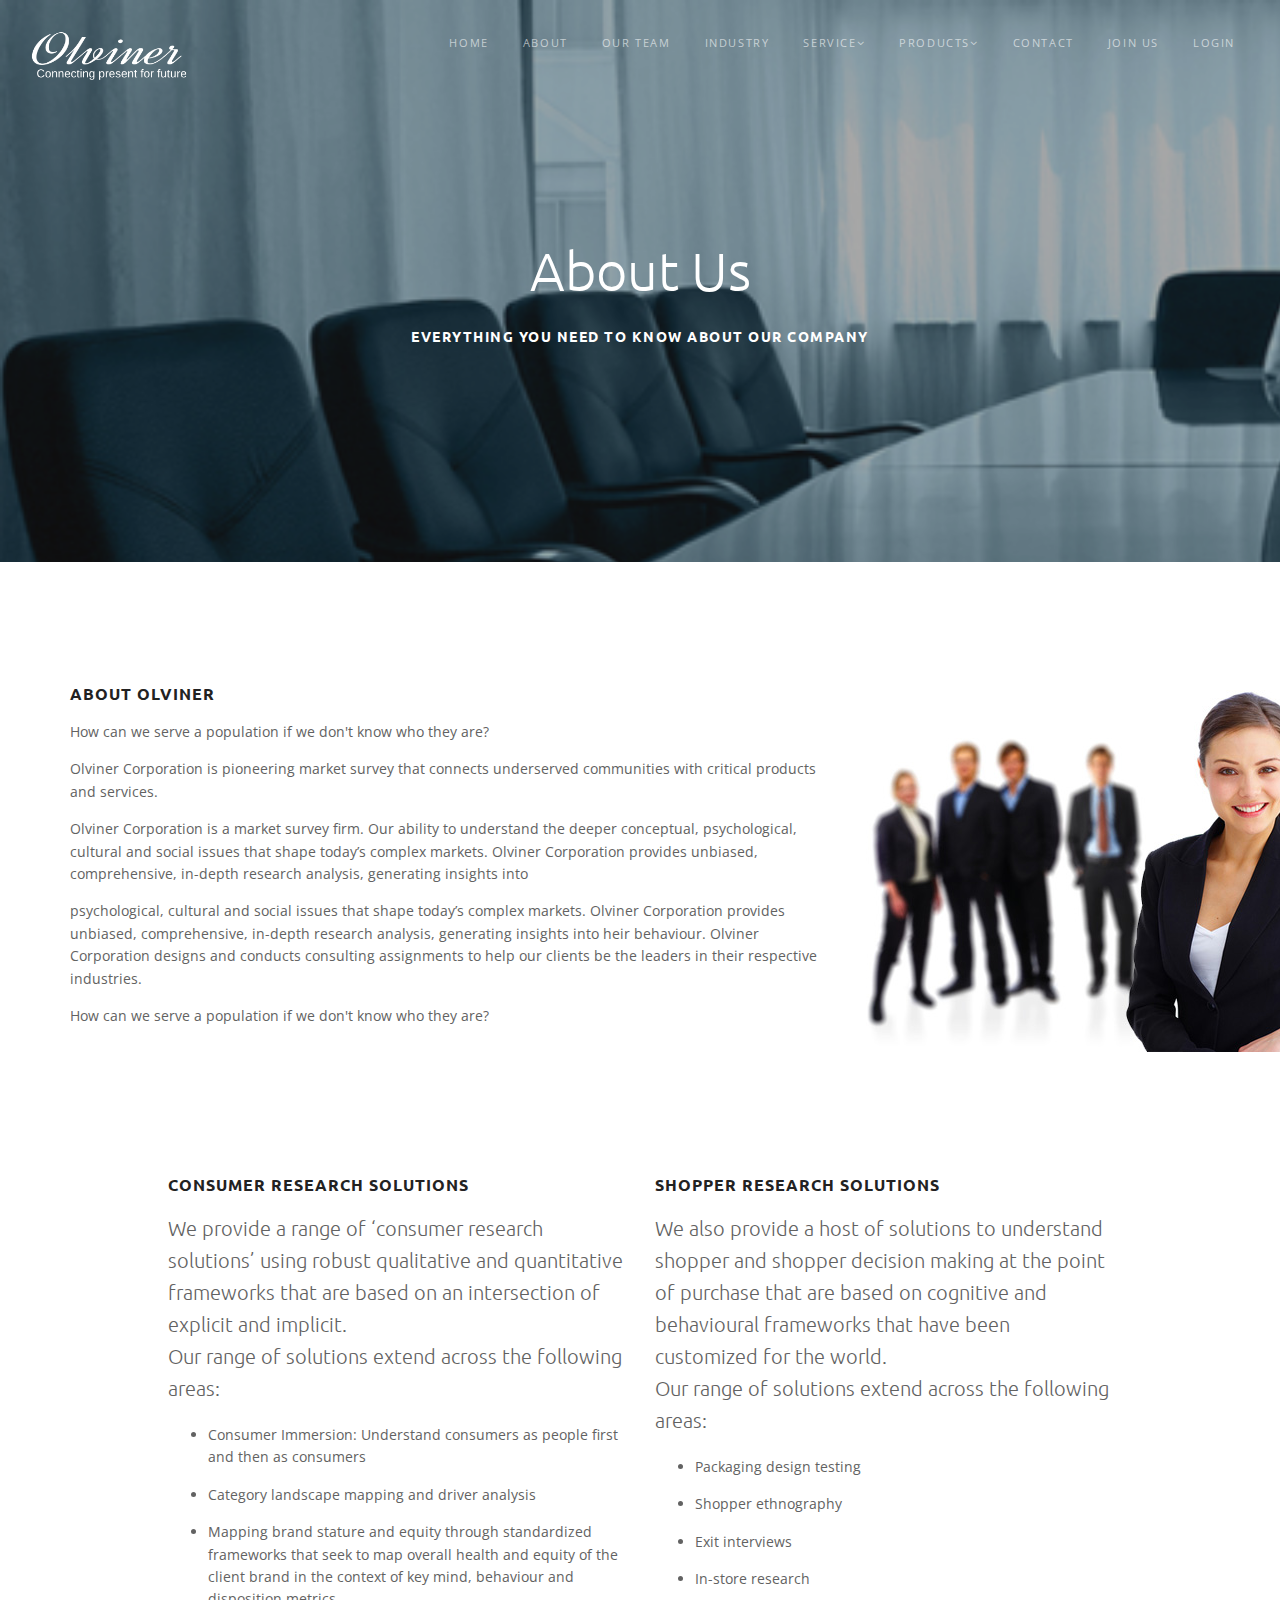
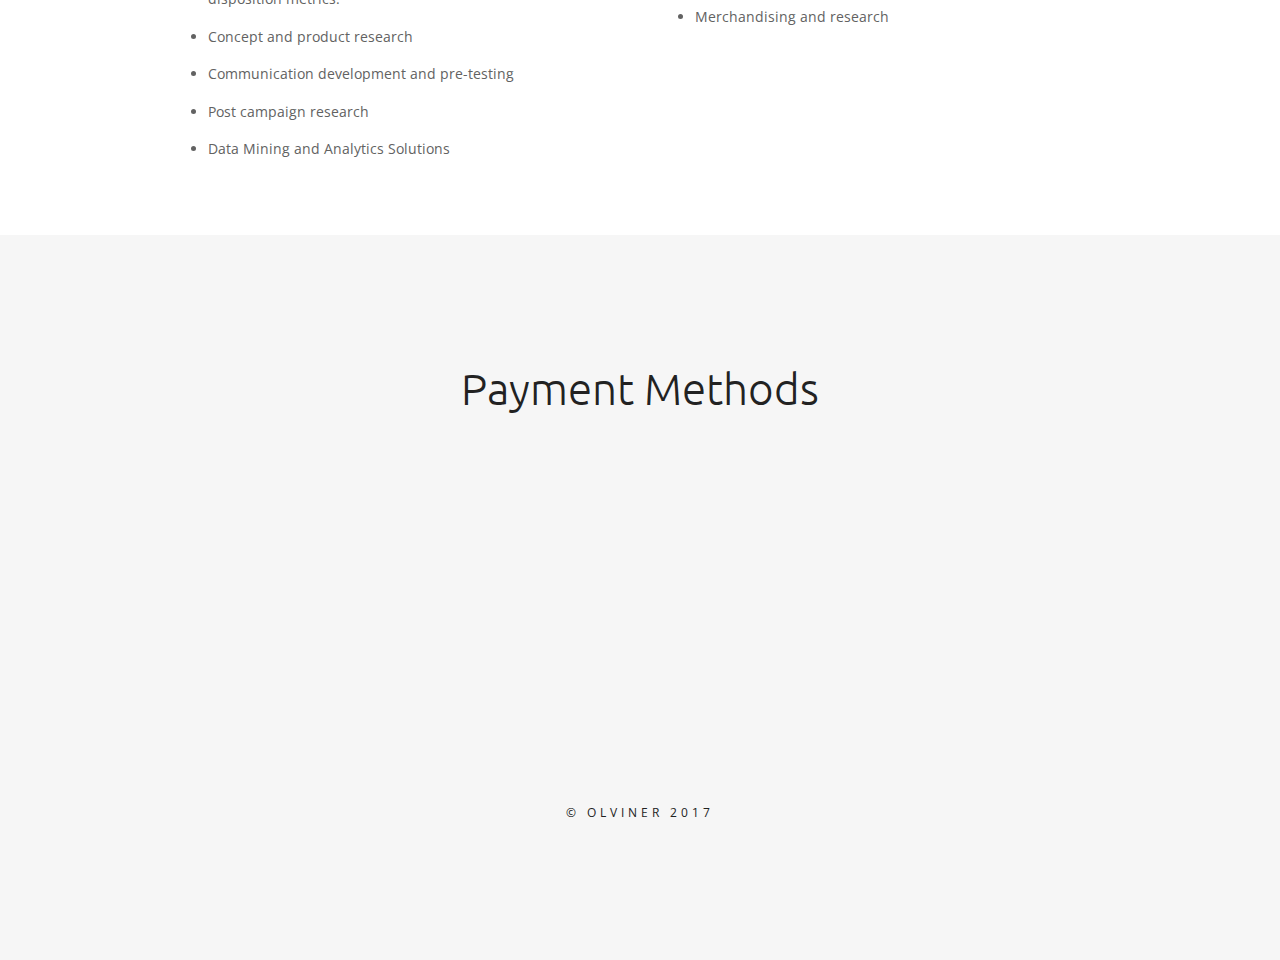
==== commit 72d0a294: "new updates" ====
--- a/About.html
+++ b/About.html
@@ -2,7 +2,7 @@
 <html lang="en">
 <head>
     <meta charset="utf-8" />
-    <title>Stone - Multipurpose Onepage Template</title>
+    <title>Olviner Corporation } Connecting presant to future</title>
     <meta name="description" content="" />
     <meta name="keywords" content="creative, portfolio, agency, template, theme, designed, html5, html, css3, responsive, stone, onepage" />
     <meta name="author" content="trinixstudio">
@@ -39,6 +39,8 @@
                     <ul class="nav-menu-inner">
                         <li> <a class="current" href="index.html">Home</a> </li>
                         <li> <a href="About.html">About</a> </li>
+                        <li> <a href="OurTeam.html">Our Team</a> </li>
+                        <li> <a href="Industries.html">Industry</a> </li>
                         <li>
                             <a class="external menu-has-sub">Service<i class="fa fa-angle-down"></i></a>
                             <ul class="sub-dropdown dropdown">
@@ -59,10 +61,8 @@
                                 </li>
                             </ul>
                         </li>
-                        <li> <a href="Industries.html">Industry</a> </li>
-                        <li> <a class="external" href="Mapping.html">Maping</a> </li>
                         <li>
-                            <a class="external menu-has-sub">Training<i class="fa fa-angle-down"></i></a>
+                            <a class="external menu-has-sub">Products<i class="fa fa-angle-down"></i></a>
                             <ul class="sub-dropdown dropdown">
                                 <li>
                                     <a href="MRATP.html" class="external">BEGINNER</a>
@@ -84,11 +84,9 @@
                                 </li>
                             </ul>
                         </li>
-                        <li> <a href="CommingSoon.html">Clients</a> </li>
-                        <li> <a href="CommingSoon.html">Our Team</a> </li>
                         <li> <a href="Contact.html">Contact</a> </li>
-                        <li> <a class="external">Join Us</a> </li>
-                        <li> <a class="external">Login</a> </li>
+                        <li> <a href="http://olviner.com/member/jointoday.aspx" class="external">Join Us</a> </li>
+                        <li> <a href="http://olviner.com/member/login.aspx#no-back-button" class="external">Login</a> </li>
                     </ul>
                 </div>
                 <!-- End Navbar Navigation -->
@@ -214,7 +212,7 @@
         <!-- Footer Section -->
         <footer id="footer" class="footer gray-bg">
             <div class="container text-center">
-                <h1>Payment Mathods</h1>
+                <h1>Payment Methods</h1>
                 <div class="row">
                     <div class="col-md-4 col-sm-6 pt-60 pt-sm-0 wow fadeInLeft">
                         <img src="img/full/PaymentCards.jpg" height="100%" width="100%" />
--- a/css/style.css
+++ b/css/style.css
@@ -1673,9 +1673,10 @@
 	float: left;
 	text-align: left;
 	display: inline-block;
+    width: 150px;
 }
 .logo a {
-	width: 100px;
+	width: 160px;
 	display: block;
 	margin-top: 29px;
 	margin-bottom: 28px;
@@ -2625,7 +2626,7 @@
 /*margin-left: 5px;*/
     }
 .pricing-price .pricing-price-lg {
-	font-size: 35px;
+	font-size: 15px;
 	font-weight: 300;
 }
 .pricing-features {
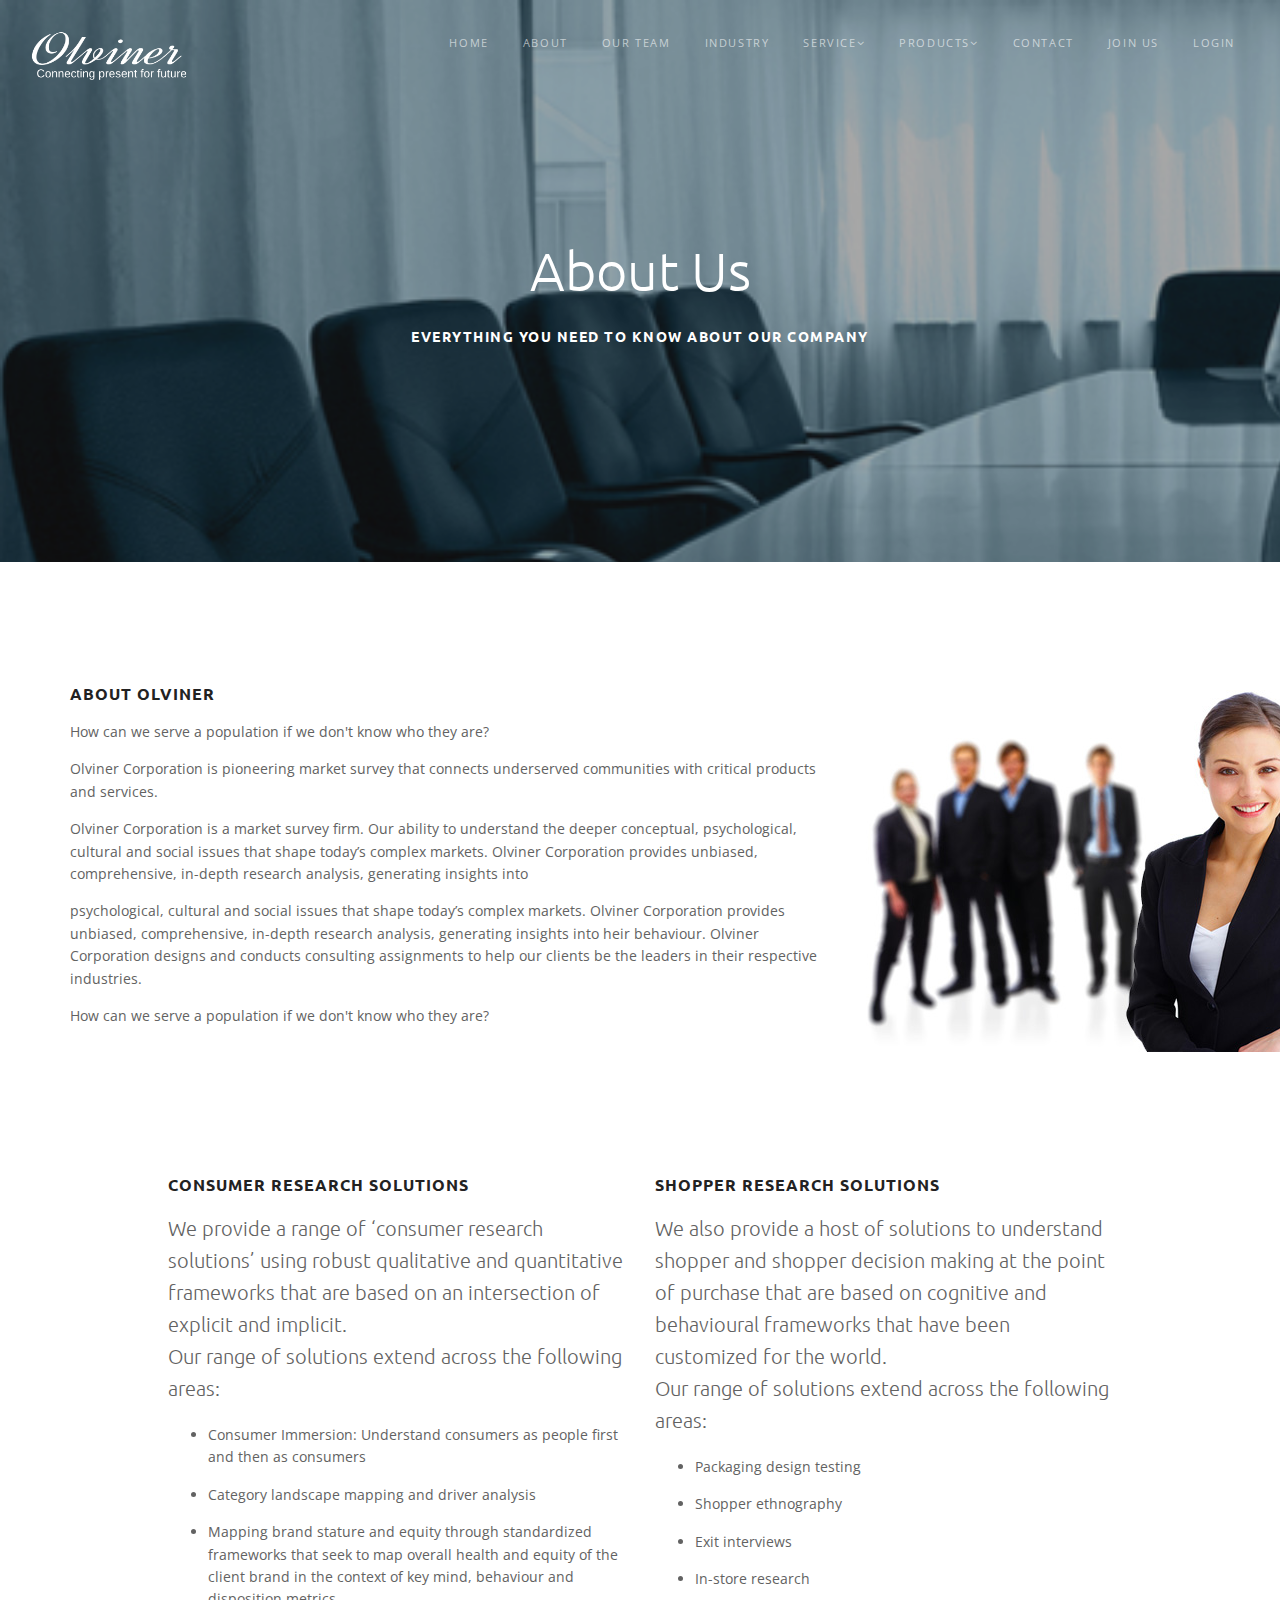
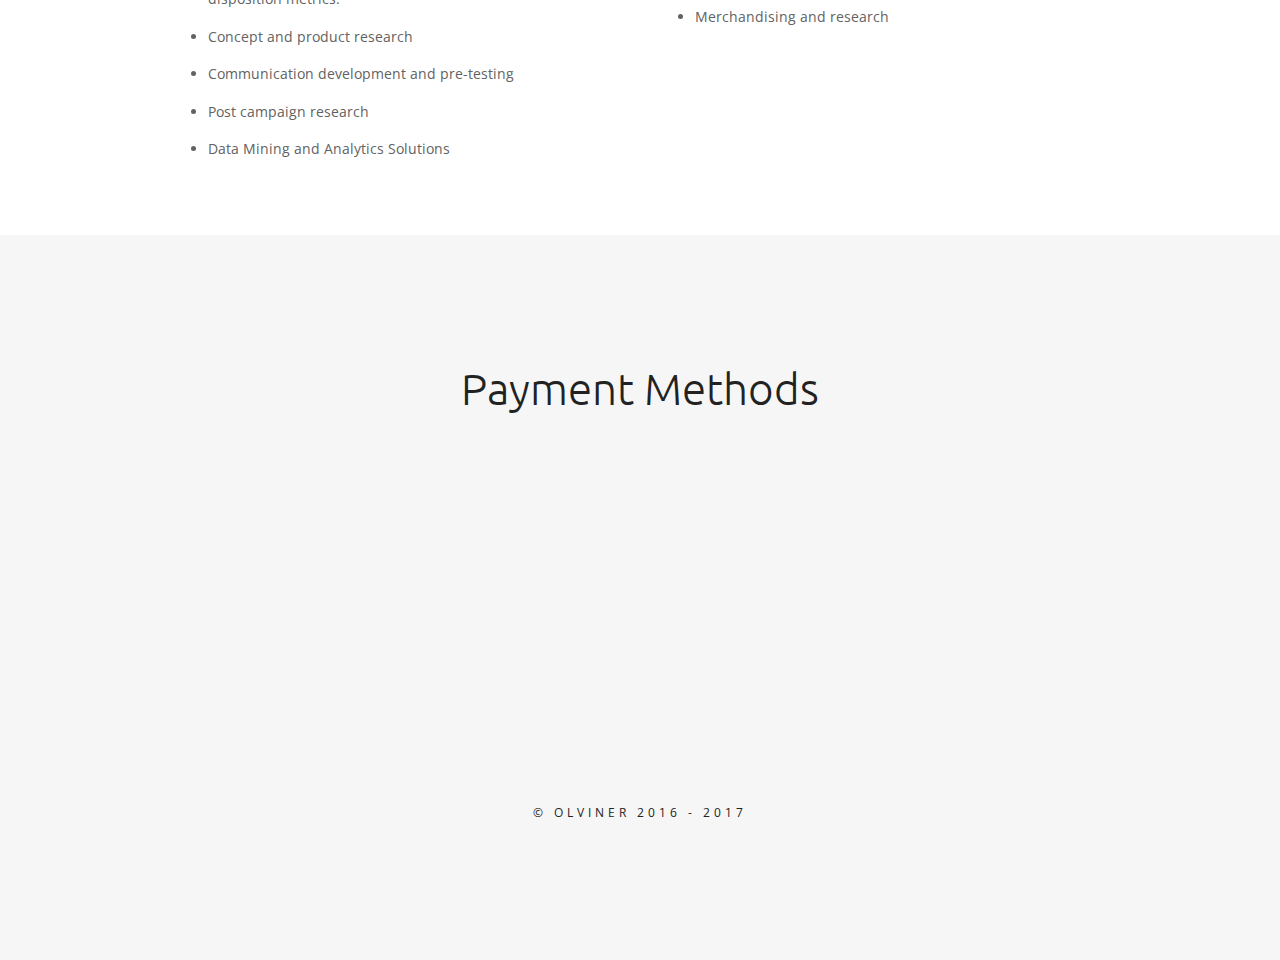
==== commit e20d5767: "New  updates" ====
--- a/About.html
+++ b/About.html
@@ -65,19 +65,19 @@
                             <a class="external menu-has-sub">Products<i class="fa fa-angle-down"></i></a>
                             <ul class="sub-dropdown dropdown">
                                 <li>
-                                    <a href="MRATP.html" class="external">BEGINNER</a>
-                                </li>
-                                <li>
-                                    <a href="MRBTP.html" class="external">EXPERT</a>
-                                </li>
-                                <li>
-                                    <a href="MRETP.html" class="external">ADVANCE</a>
-                                </li>
-                                <li>
-                                    <a href="Professional.html" class="external">PROFESSIONAL</a>
-                                </li>
-                                <li>
-                                    <a href="MRPP.html" class="external">EXECUTIVE</a>
+                                    <a href="MRBTP.html" class="external">BEGINNER</a>
+                                </li>
+                                <li>
+                                    <a href="Professional.html" class="external">EXPERT</a>
+                                </li>
+                                <li>
+                                    <a href="MRATP.html" class="external">ADVANCE</a>
+                                </li>
+                                <li>
+                                    <a href="MRPP.html" class="external">PROFESSIONAL</a>
+                                </li>
+                                <li>
+                                    <a href="MRETP.html" class="external">EXECUTIVE</a>
                                 </li>
                                 <li>
                                     <a href="http://olviner.com/member/MemberPinRequest.aspx" class="external">Buy Kit</a>
@@ -233,7 +233,7 @@
                     <li> <a target="_blank" href="https://plus.google.com/"><i class="fa fa-google-plus"></i></a> </li>
                 </ul>
                 <p class="copyright">
-                    <a class="copy-link scroll-top" href="index.html#">&copy; Olviner 2017</a><br />
+                    <a class="copy-link scroll-top" href="index.html#">&copy; Olviner 2016 - 2017</a><br />
                 </p>
             </div>
         </footer>
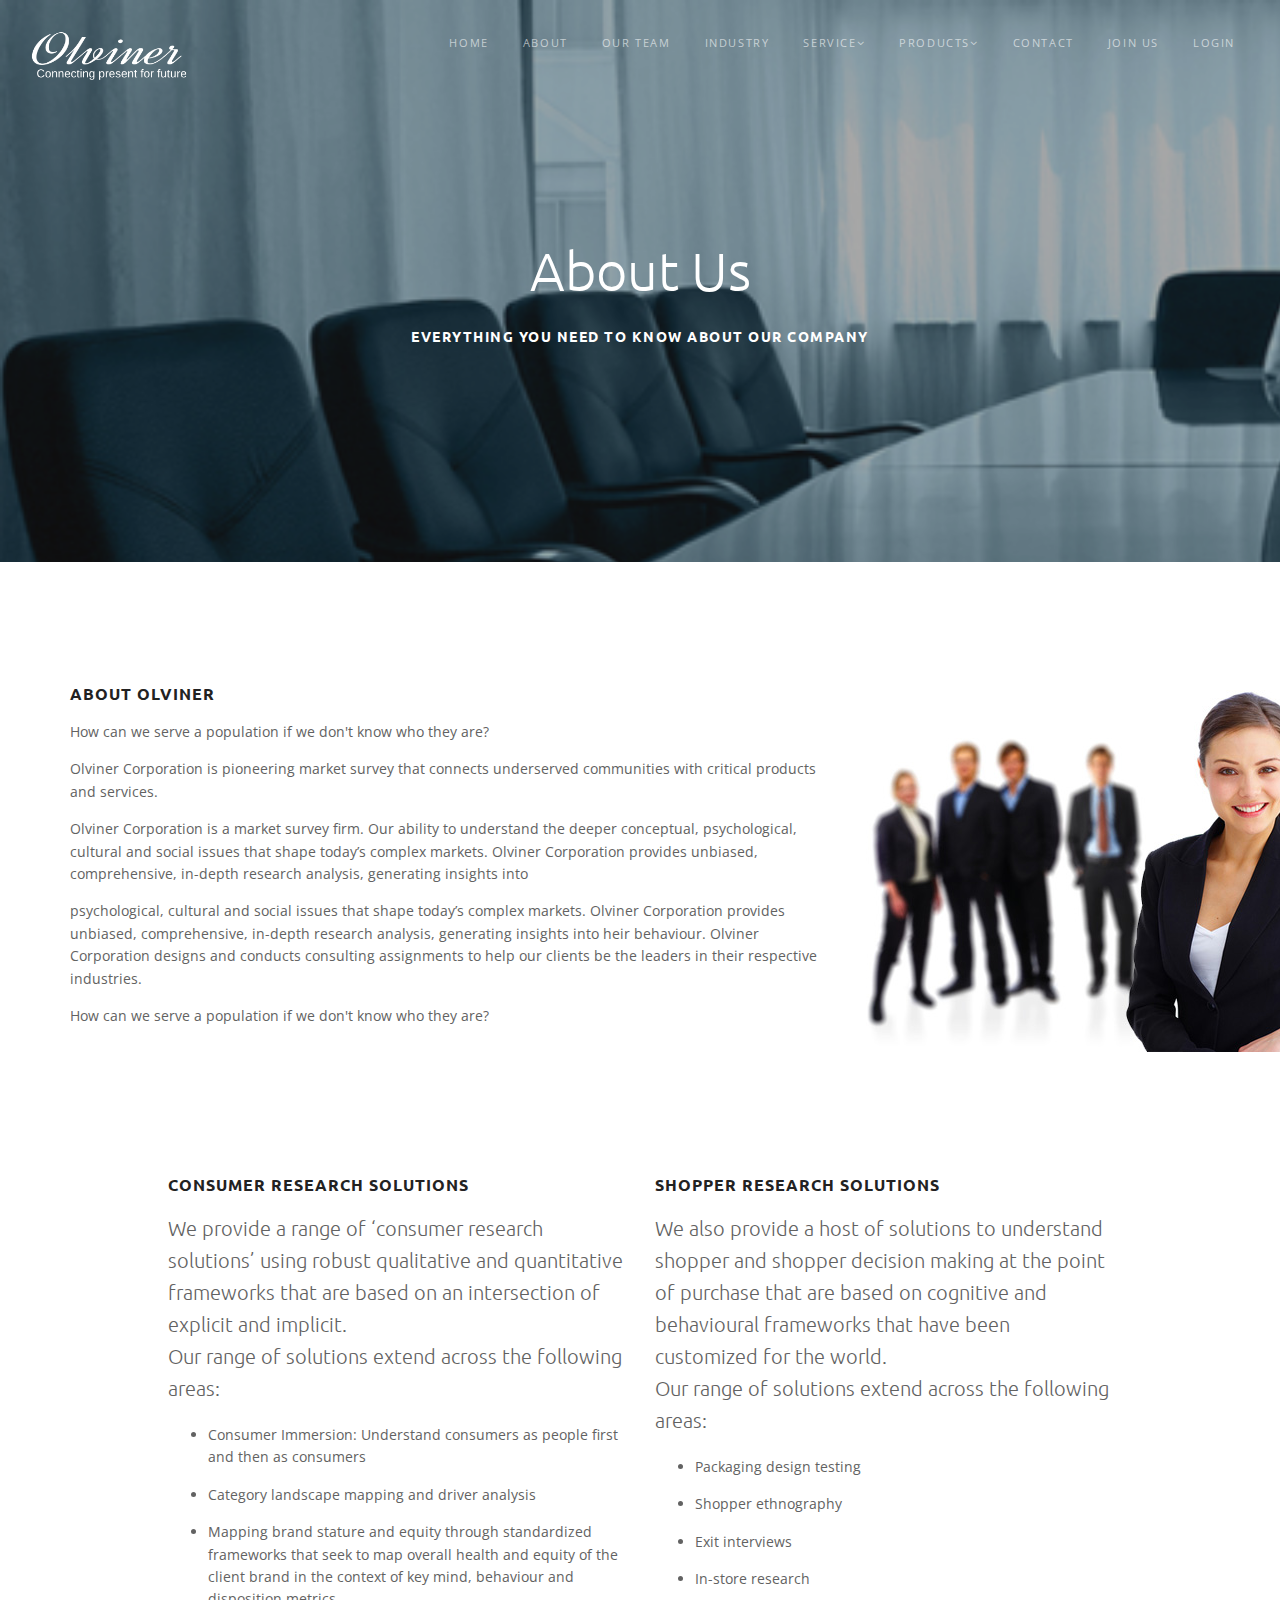
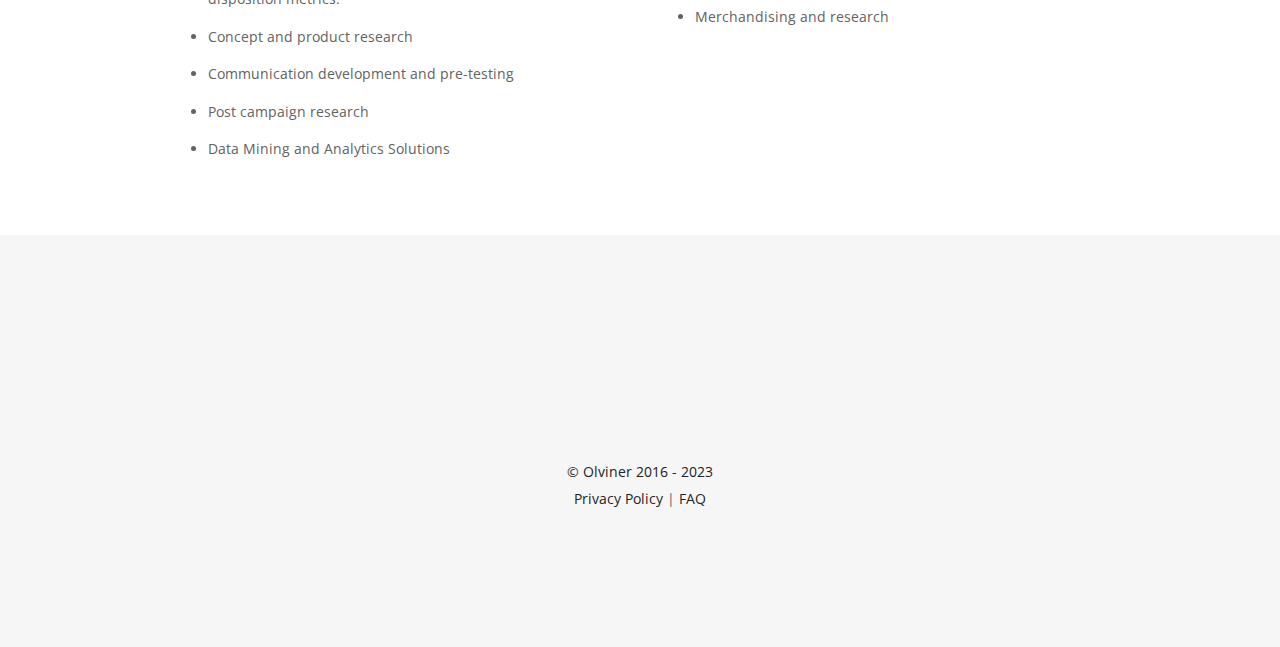
==== commit a09f0abf: "Policy Updated" ====
--- a/About.html
+++ b/About.html
@@ -212,20 +212,6 @@
         <!-- Footer Section -->
         <footer id="footer" class="footer gray-bg">
             <div class="container text-center">
-                <h1>Payment Methods</h1>
-                <div class="row">
-                    <div class="col-md-4 col-sm-6 pt-60 pt-sm-0 wow fadeInLeft">
-                        <img src="img/full/PaymentCards.jpg" height="100%" width="100%" />
-                    </div>
-                    <div class="col-md-4 col-sm-6 pt-60 pt-sm-0 wow fadeInUp">
-                        <img src="img/full/PaymentNEFT.jpg" height="100%" width="100%" />
-                    </div>
-                    <div class="col-md-4 col-sm-6 pt-60 pt-sm-0 wow fadeInRight">
-                        <img src="img/full/PaymentWallet.jpg" height="100%" width="100%" />
-                    </div>
-                </div>
-            </div>
-            <div class="container text-center">
                 <ul class="social mb-60 wow fadeInUp" data-wow-duration="1.5s">
                     <li> <a target="_blank" href="https://www.facebook.com/profile.php?id=100012233310651"><i class="fa fa-facebook"></i></a> </li>
                     <li> <a target="_blank" href="https://twitter.com/"><i class="fa fa-twitter"></i></a> </li>
@@ -233,15 +219,188 @@
                     <li> <a target="_blank" href="https://plus.google.com/"><i class="fa fa-google-plus"></i></a> </li>
                 </ul>
                 <p class="copyright">
-                    <a class="copy-link scroll-top" href="index.html#">&copy; Olviner 2016 - 2017</a><br />
+                    <a href="index.html#">&copy; Olviner 2016 - 2023</a><br />
+                    <a data-toggle="modal" data-target="#PolicyModal">Privacy Policy</a>  |  <a>FAQ</a>
                 </p>
             </div>
         </footer>
+        <div class="modal fade" id="PolicyModal" role="dialog">
+            <div class="modal-dialog" role="document">
+                <div class="modal-content">
+                    <div class="modal-header">
+                        <button type="button" class="close" data-dismiss="modal" aria-label="Close"><span aria-hidden="true">×</span></button>
+                        <h4 class="modal-title" id="myModalLabel" style="color:#333;">Privacy Policy</h4>
+                    </div>
+                    <div class="modal-body">
+                        <p>
+                            This privacy policy applies to <mark style="background: #ff0;">www.olviner.com</mark> which is owned and operated by <mark style="background: #ff0;">Olviner</mark>. Our privacy policy describes how we capture and use the personal information and data
+                            that we collect about visitors to our website.
+                            <br><br>
+                        </p><h2 style="font-size: 25px;line-height: 40px;text-transform: uppercase;color: #332e2e;">Information we may collect from you</h2>
+                        When you use our website and our services, we may collect and process the following data about you:
+                        <br><br>
+                        <strong>Information that you give us:</strong><br>
+                        <ul>
+                            <li>
+                                You may give us information about you by filling in forms on our website or by corresponding with us by phone, e-mail or otherwise. This includes information that you
+                                provide when you register to use our website, subscribe to our services (including participating in or setting up a survey or signing up for a free account or our newsletters),
+                                place an order on our website and when you report a problem with our website. The information you give us may include your name, organization, address, e-mail address, phone number, username, financial and credit card information (including billing address) and personal description.
+                            </li>
+                            <li>&nbsp;</li>
+                            <li>
+                                Our services enable our clients to create and administer their online surveys. We host our client’s surveys on our servers and collect the responses to those surveys. We also carry out an analysis of this data to produce reports for you. As a result, if you create a survey using our services:<br>
+                                <ul style="list-style:circle;margin-left: 30px;" type="circle">
+                                    <li>we will hold, store and process survey data for you.</li>
+                                    <li>we will process participant contact information if you provide us with email addresses of potential participants in order to invite them to respond to your survey by email but as explained below we do not use this data ourselves or provide it to third parties, except in the limited circumstances described below.</li>
+                                </ul>
+                            </li>
+                            <li>&nbsp;</li>
+                            <li>If you are a respondent to one of our clients’ surveys we will collect and store the responses that you submit, and may carry out analysis of this data to produce a report for our client. Please note that our client remains responsible for this data and its management, as explained below in ‘How We Use the Information’.</li>
+                        </ul>
+                        <br><br>
+                        <strong>Information that we collect about you</strong><br>
+                        <ul>
+                            <li>
+                                When you visit our website we may automatically collect information about your visit such as; the Webpages you viewed, services you viewed or searched for, length of visits to certain pages, the times and dates of these actions and any phone number used to call our customer service number. We may also collect data from the device and application that
+                                you use to access our services, including your IP address (from which we may infer your geographic location), login information and browser type. If you arrive at our website from
+                                an external source (such as a link on another website or in an email) we record information about that source.
+                            </li>
+                            <li>&nbsp;</li>
+                            <li>We may also automatically collect information about the usage of our software, including the version that you are using and the number of users of that software.</li>
+                        </ul>
+                        <br><br>
+                        <strong>Information that we receive from other sources</strong><br>
+                        <ul>
+                            <li>We may receive information about you from third parties with whom we work including our business partners, sub-contractors in technical, payment and delivery services, analytics providers, search information providers and credit reference agencies.</li>
+                        </ul>
+                        <br><br>
+                        <h2 style="font-size: 25px;line-height: 40px;text-transform: uppercase;color: #332e2e;">How we use the information</h2>
+                        We use the information held about you in the following ways:
+                        <br><br>
+                        1. To carry out our obligations arising from any contracts entered into between you and us and to provide you with the information, products and services that you request from us. This includes providing you with customer support.
+                        <br><br>
+                        2. To provide you with our newsletter and with information about other products and services we offer that are similar to those you have already purchased or enquired about or
+
+                        that we feel may interest you. We may also use the information to measure or understand the effectiveness of advertising we serve to you and others, and to deliver relevant advertising to you. If you do not want us to use your information in this way you may contact us at any time at ………………………………..to opt-out of receiving further marketing information. We do not provide your details to third parties for marketing purposes.
+                        <br><br>
+                        3. To notify you about changes (permanent or temporary) to our service.
+                        <br><br>
+                        4. To ensure that content from our website is presented in the most effective manner for you and your computer.
+                        <br><br>
+                        5. To administer our website and for internal operations, including troubleshooting, data analysis, testing, research and statistical purposes, and as part of our efforts to keep our
+                        website safe and secure.
+                        <br><br>
+                        <strong>Use of client survey data - clients:</strong><br>
+                        <ul>
+                            <li>
+                                we will use your survey data to hold, store and process it in accordance with your instructions. We use the survey data purely to provide
+                                survey services for you and will only use it for our own purposes if you have made your survey responses public, or you have given us your express consent, or we are required to
+                                do so by law.
+                            </li>
+                        </ul>
+                        <br><br>
+                        <strong>Use of client survey data - respondents:</strong><br>
+                        <ul>
+                            <li>all information that you provide in response to a client survey will be provided to our client. Please be aware that our clients control the surveys and what happens to the survey data, which may include using that data for research purposes or making the survey responses public. We recommend that you contact the client running the survey to understand how they will use your survey responses. The client may provide you with their own separate privacy policy governing the use of your survey data. We will not provide any information that you submit in response to the survey, nor, your contact details to third parties (unless you have given us your express consent, or we are required to do so by law). Further, we will not use your contact details to contact you for any purpose outside of operating the survey.</li>
+                            <li>&nbsp;</li>
+                            <li>We may aggregate survey data from a number of surveys to produce overall statistics and benchmarks. Any such information will not be correlated with data about individuals and it will not be possible to identify any individual from the aggregated results.</li>
+                            <li>&nbsp;</li>
+                            <li>We may use information collected about the use of our software to provide you with the benefits of any updated features or to ensure that you are using the software in accordance with the terms on which it is licensed.</li>
+                        </ul>
+
+                        <br><br>
+                        <h2 style="font-size: 25px;line-height: 40px;text-transform: uppercase;color: #332e2e;">Disclosure or sharing of your information</h2>
+                        We will not sell your information to third parties or otherwise disclose your information to third parties for marketing purposes.
+                        <br><br>
+                        We will only disclose your personal information in the circumstances described below.:
+                        <br><br>
+                        We may provide your personal information to companies that provide services to help us with our business activities such as assessing your credit score (where this is a condition of us entering into a contract with you) or offering customer service. These companies are authorised to use your personal information only as necessary to provide these services to us.
+                        <br><br>
+                        We may disclose aggregated survey data to third parties for benchmarking purposes and to publish overall statistics. Any such information will not be correlated with data about
+                        individuals and it will not be possible to identify any individual from the aggregated results.
+                        <br><br>
+                        We may disclose your information to analytics and search engine providers that assist us in the improvement and optimisation of our website.We may also disclose your personal
+                        information:
+                        <br><br>
+
+                        <ul style="list-style:circle;margin-left: 30px;" type="circle">
+                            <li>if we are under a duty to disclose or share your personal data in order to comply with any legal obligation or respond to a request from the government or a regulatory body.</li>
+                            <li>In order to enforce or apply our website terms of use or other agreements, and to protect the rights (including intellectual property rights), property or safety of <mark style="background: #ff0;">Olviner</mark>., our customers or others. This includes exchanging information with other companies and organizations for the purposes of fraud protection and credit risk reduction.</li>
+                            <li>If we are involved in a merger, acquisition, or sale of all or a portion of our assets, you will be notified via email and/or a prominent notice on our website of any change in ownership or uses of your personal information, as well as any choices you may have regarding your personal information. If we or a substantial proportion of our assets are acquired by a third party, personal data held by us about our clients will be one of the transferred assets.</li>
+                            <li>If you choose to make your survey responses public.</li>
+                            <li>To any other third party with your prior consent to do so.</li>
+                        </ul>
+                        <br><br>
+
+                        <h2 style="font-size: 25px;line-height: 40px;text-transform: uppercase;color: #332e2e;">Updating your information</h2>
+                        If you wish to update or amend your personally identifiable information or data you may do so by making the change within your account once logged in or by emailing our Customer Support at <mark style="background: #ff0;">support@olviner.com</mark> We will respond to your request within 30 days.
+
+                        <br><br>
+                        <h2 style="font-size: 25px;line-height: 40px;text-transform: uppercase;color: #332e2e;">Data retention</h2>
+                        We will retain your information for as long as your account is active or as needed to provide your services. If you wish to cancel your account or request that we no longer use your information to provide your services please contact us at: support@..............................
+                        <br><br>
+                        We will retain and use your information as necessary to comply with our legal obligations, resolve disputes, and enforce our agreements.
+                        <br><br>
+                        Please note that as our clients control their own survey data, if you are a respondent to a client survey you will need to contact them directly to amend or delete anything in your survey responses.
+                        <br><br>
+                        <h2 style="font-size: 25px;line-height: 40px;text-transform: uppercase;color: #332e2e;">Cookies</h2>
+                        Our website uses cookies to distinguish you from other users of our website. This helps us to improve our website’s performance and your experience of using our website. For
+                        detailed information on the cookies we use and the purposes for which we use them <mark style="background: #ff0;">click here ……</mark>.
+                        <br><br>
+                        <h2 style="font-size: 25px;line-height: 40px;text-transform: uppercase;color: #332e2e;">Web Bugs</h2>
+                        We use Web Bugs to help us better manage content on our website by informing us what content is effective. Web Bugs are tiny graphics with a unique identifier, similar in function to cookies, and are used to track the online movements of web users. In contrast to cookies, which are stored on a user’s computer hard drive, Web Bugs are embedded invisibly on web pages and are about the size of the full stop at the end of this sentence. Web Bugs collect information such as cookie identifiers, IP addresses, times and dates of pages being viewed and the URL of the page on which the Web Bugs appears. The data that we collect is aggregated and anonymised and we do not tie the information gathered by Web Bugs on our website to any personally identifiable information.
+                        <br><br>
+                        When we send you emails, we may include a Web Bugs to allow us to determine the number of people who open our emails and information such as when and how many times
+                        the email was viewed, whether any links were clicked on and whether the email was forwarded. When you click on a link in an email, we may record this individual response to customize our offerings to you. Web Bugs can be refused when delivered via email. If you do not wish to receive Web Bugs via email, you will need to disable HTML images or refuse HTML emails via your email software, but please note that this is likely to reduce the functionality of such emails.
+                        <br><br>
+                        <h2 style="font-size: 25px;line-height: 40px;text-transform: uppercase;color: #332e2e;">Web-tracking</h2>
+                        We employ a web-tracking system to track visitor traffic patterns throughout the website. We collect the visitor’s domain name, referral data, browser, platform type and duration of the visit. The information gathered is used to produce overall usage statistics about our website, which we use to evaluate the website. We do not correlate this information with data about individuals. Please note that we do not currently process or comply with any web browser’s ‘do not track’ signal or other similar mechanism that indicates a request to disable online tracking of individual users who visit our website.
+                        <br><br>
+                        <h2 style="font-size: 25px;line-height: 40px;text-transform: uppercase;color: #332e2e;">Links to other websites</h2>
+                        Our website may contain links to and from third party websites, including those of advertisers and our affiliates. If you click on one of these links you will leave our website
+                        and go to that third-party website. Please note that we cannot accept responsibility or liability for any use of your personally identifiable information by such third parties, and we
+                        cannot guarantee that they will adhere to the same privacy practices as us. We encourage you to review the privacy policies of any third-party website before you submit any personal data to them.
+                        <br><br>
+                        <h2 style="font-size: 25px;line-height: 40px;text-transform: uppercase;color: #332e2e;">Social media features and widgets</h2>
+                        Our website includes Social Media features, such as the Facebook Like button and widgets, and the Share button or interactive mini-programs that run on our website. These features
+                        may collect your IP address, which page you are visiting on our site, and may set a cookie to enable the feature to function properly. Social Media features and widgets are either hosted by a third party or hosted directly on our website. Your interactions with these features are governed by the privacy policy of the company providing it and we cannot
+                        accept any liability or responsibility for the use of your information by them.
+                        <br><br>
+
+                        <h2 style="font-size: 25px;line-height: 40px;text-transform: uppercase;color: #332e2e;">Remarketing</h2>
+                        Data gathered regarding your past activities on our site is used to display relevant offers to you via remarketing adverts; no personally identifying data is used for this purpose. Third- party vendors associated with Google use cookies to serve such remarketing advertising to you throughout the internet. You may opt out of such advertising at any time through
+                        Google's Ads Settings………….
+                        <br><br>
+                        <h2 style="font-size: 25px;line-height: 40px;text-transform: uppercase;color: #332e2e;">Storage and security</h2>
+                        The information that we collect from you is stored in the <mark style="background: #ff0;">India </mark>and will not leave <mark style="background: #ff0;"> India</mark> at any point.
+                        <br><br>
+                        The security of your personal information is important to us and we will take all steps reasonably necessary to ensure that your data is treated securely and in accordance with this privacy policy.	<br><br>
+                        All information that you provide to us is stored on secure servers. When you enter personal information within the customer login area of the site, we encrypt that information using
+                        secure socket layer technology (SSL). Where you use a password to access certain areas of our website you are responsible for keeping this password confidential and must not share
+                        it with anyone.	<br><br>
+                        We follow generally accepted industry standards to protect the personally identifiable information and data submitted to us, both during transmission and once we receive it. No
+                        method of transmission over the internet, or method of electronic storage, is 100% secure, however. Therefore, while we will do our best to protect your personal information, we cannot guarantee its absolute security, and any transmission of data to our website is at your own risk. Once we have received your information, we will use strict procedures and security features to try to prevent unauthorized access.
+                        <br><br>
+                        <h2 style="font-size: 25px;line-height: 40px;text-transform: uppercase;color: #332e2e;">Changes to our privacy policy</h2>
+                        Any changes we may make to this policy in the future will be posted on this page and, where the changes are material, notified to you by email or by means of a notice on our
+                        home page, prior to the changes becoming effective. Please check back frequently to see any updates or changes to our privacy policy. You will be deemed to have expressly consented to any change if you continue to use our website and services after the date on which the change becomes effective.
+
+
+
+
+
+                        <p></p>
+                    </div>
+
+                </div>
+            </div>
+        </div>
         <!-- End Footer Section -->
     </div>
     <!-- End Page Wraper -->
     <!-- JS Script -->
     <script src="js/jquery-2.2.4.min.js" type="text/javascript"></script>
+    <script src="js/bootstrap.min.js"></script>
     <script src="js/plugins/jquery.easing.js" type="text/javascript"></script>
     <script src="js/plugins/SmoothScroll.js" type="text/javascript"></script>
     <script src="js/plugins/owl.carousel.min.js" type="text/javascript"></script>
--- a/css/style.css
+++ b/css/style.css
@@ -3400,4 +3400,9 @@
 	margin-left: 10px;
 	margin-right: 10px;
 	font-size: 18px;
+}
+.rm img {
+    border-radius:5%;
+    width:180px;
+    height:150px;
 }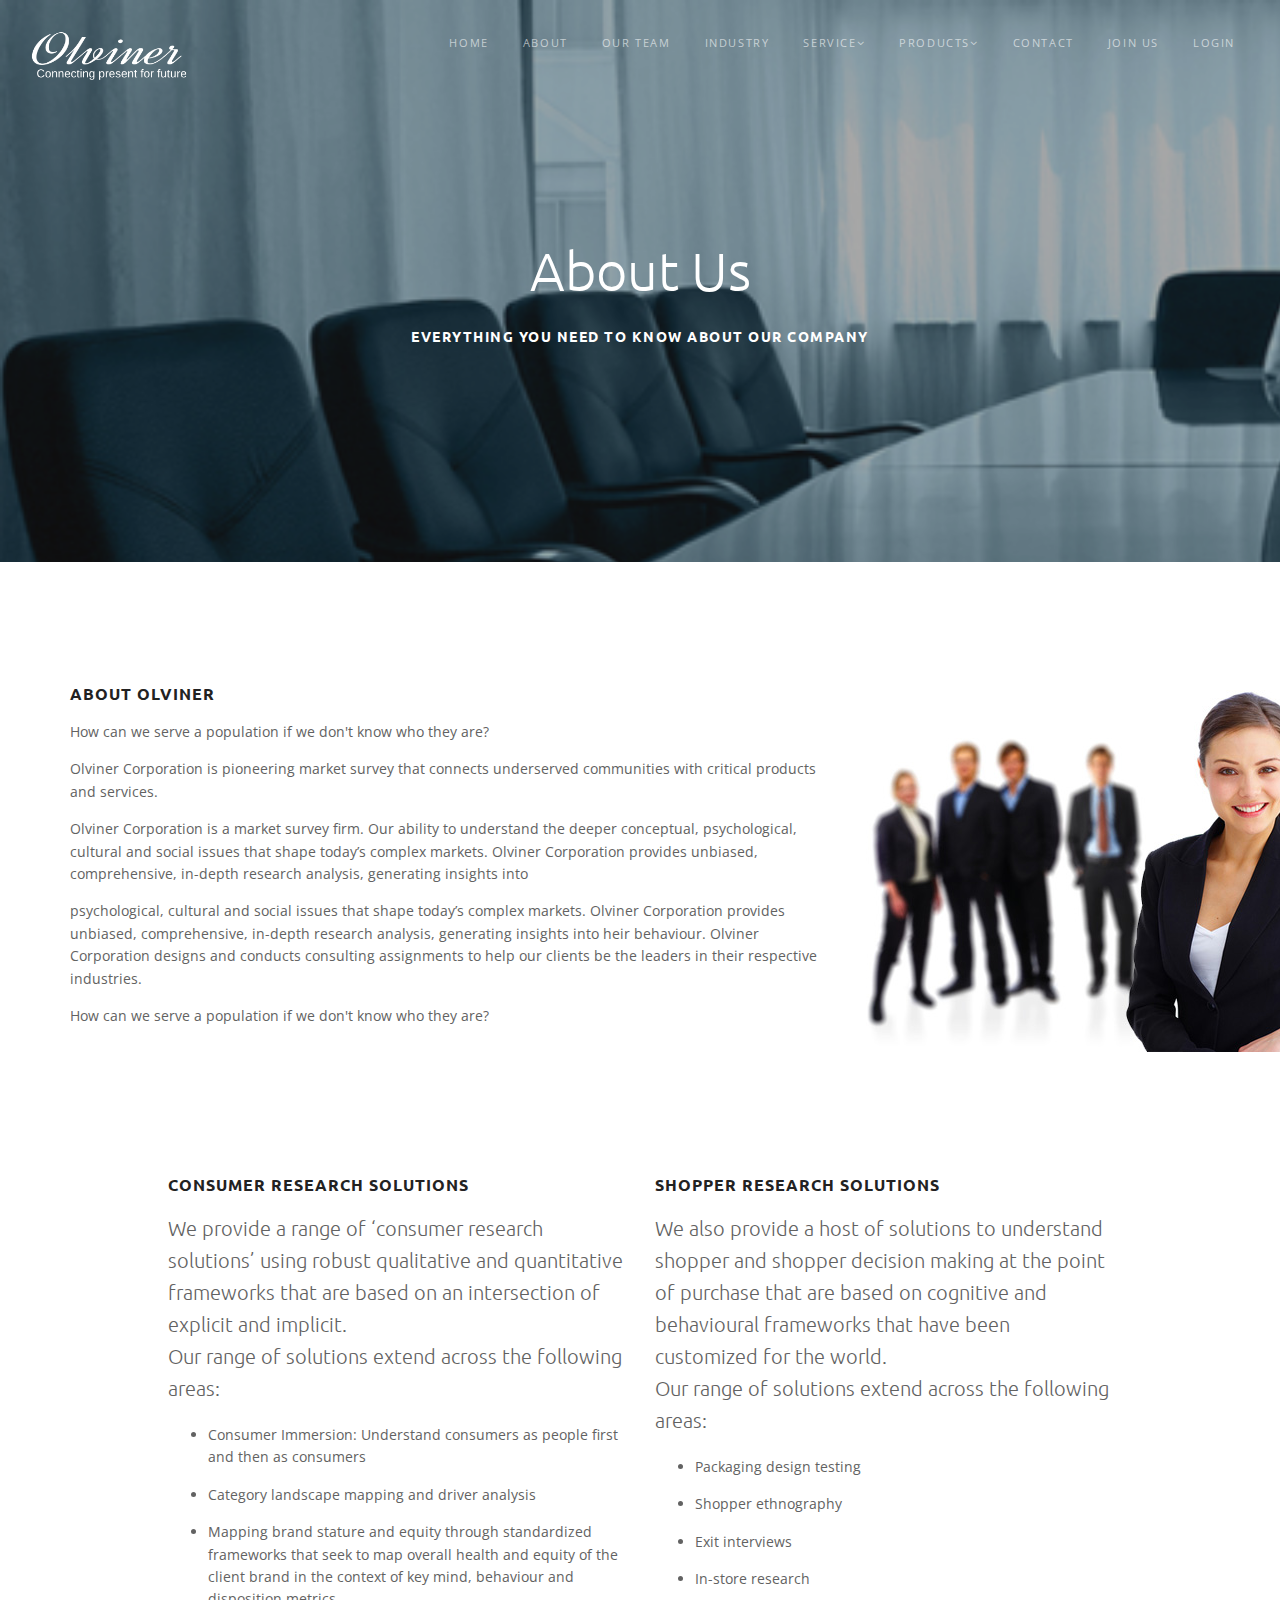
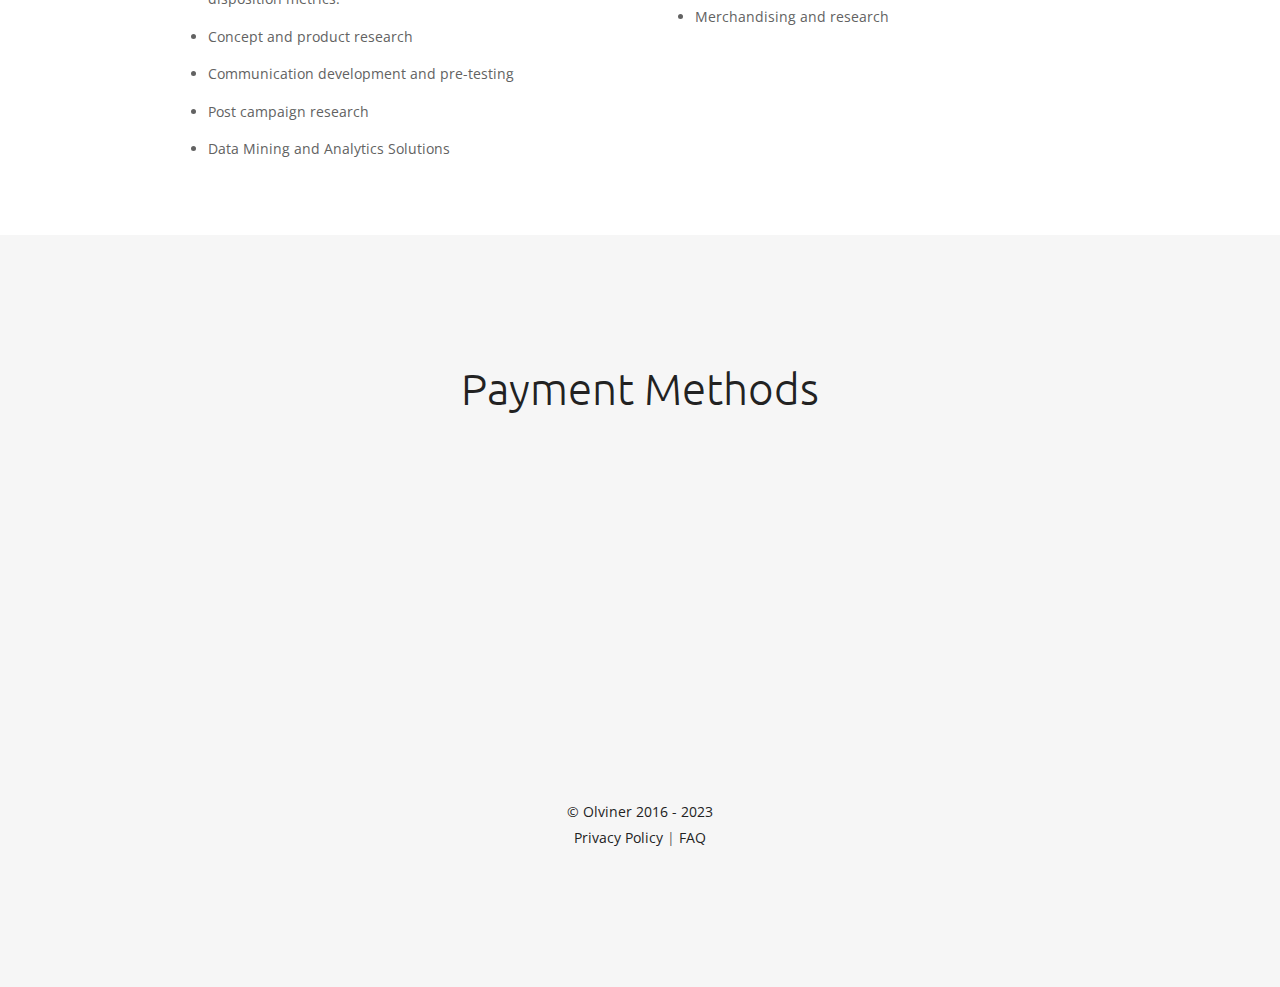
==== commit 14d2f3bc: "Payment Updates" ====
--- a/About.html
+++ b/About.html
@@ -212,6 +212,20 @@
         <!-- Footer Section -->
         <footer id="footer" class="footer gray-bg">
             <div class="container text-center">
+                <h1>Payment Methods</h1>
+                <div class="row">
+                    <div class="col-md-4 col-sm-6 pt-60 pt-sm-0 wow fadeInLeft">
+                        <img src="img/full/PaymentCards.jpg" height="100%" width="100%" />
+                    </div>
+                    <div class="col-md-4 col-sm-6 pt-60 pt-sm-0 wow fadeInUp">
+                        <img src="img/full/PaymentNEFT.jpg" height="100%" width="100%" />
+                    </div>
+                    <div class="col-md-4 col-sm-6 pt-60 pt-sm-0 wow fadeInRight">
+                        <img src="img/full/PaymentWallet.jpg" height="100%" width="100%" />
+                    </div>
+                </div>
+            </div>
+            <div class="container text-center">
                 <ul class="social mb-60 wow fadeInUp" data-wow-duration="1.5s">
                     <li> <a target="_blank" href="https://www.facebook.com/profile.php?id=100012233310651"><i class="fa fa-facebook"></i></a> </li>
                     <li> <a target="_blank" href="https://twitter.com/"><i class="fa fa-twitter"></i></a> </li>
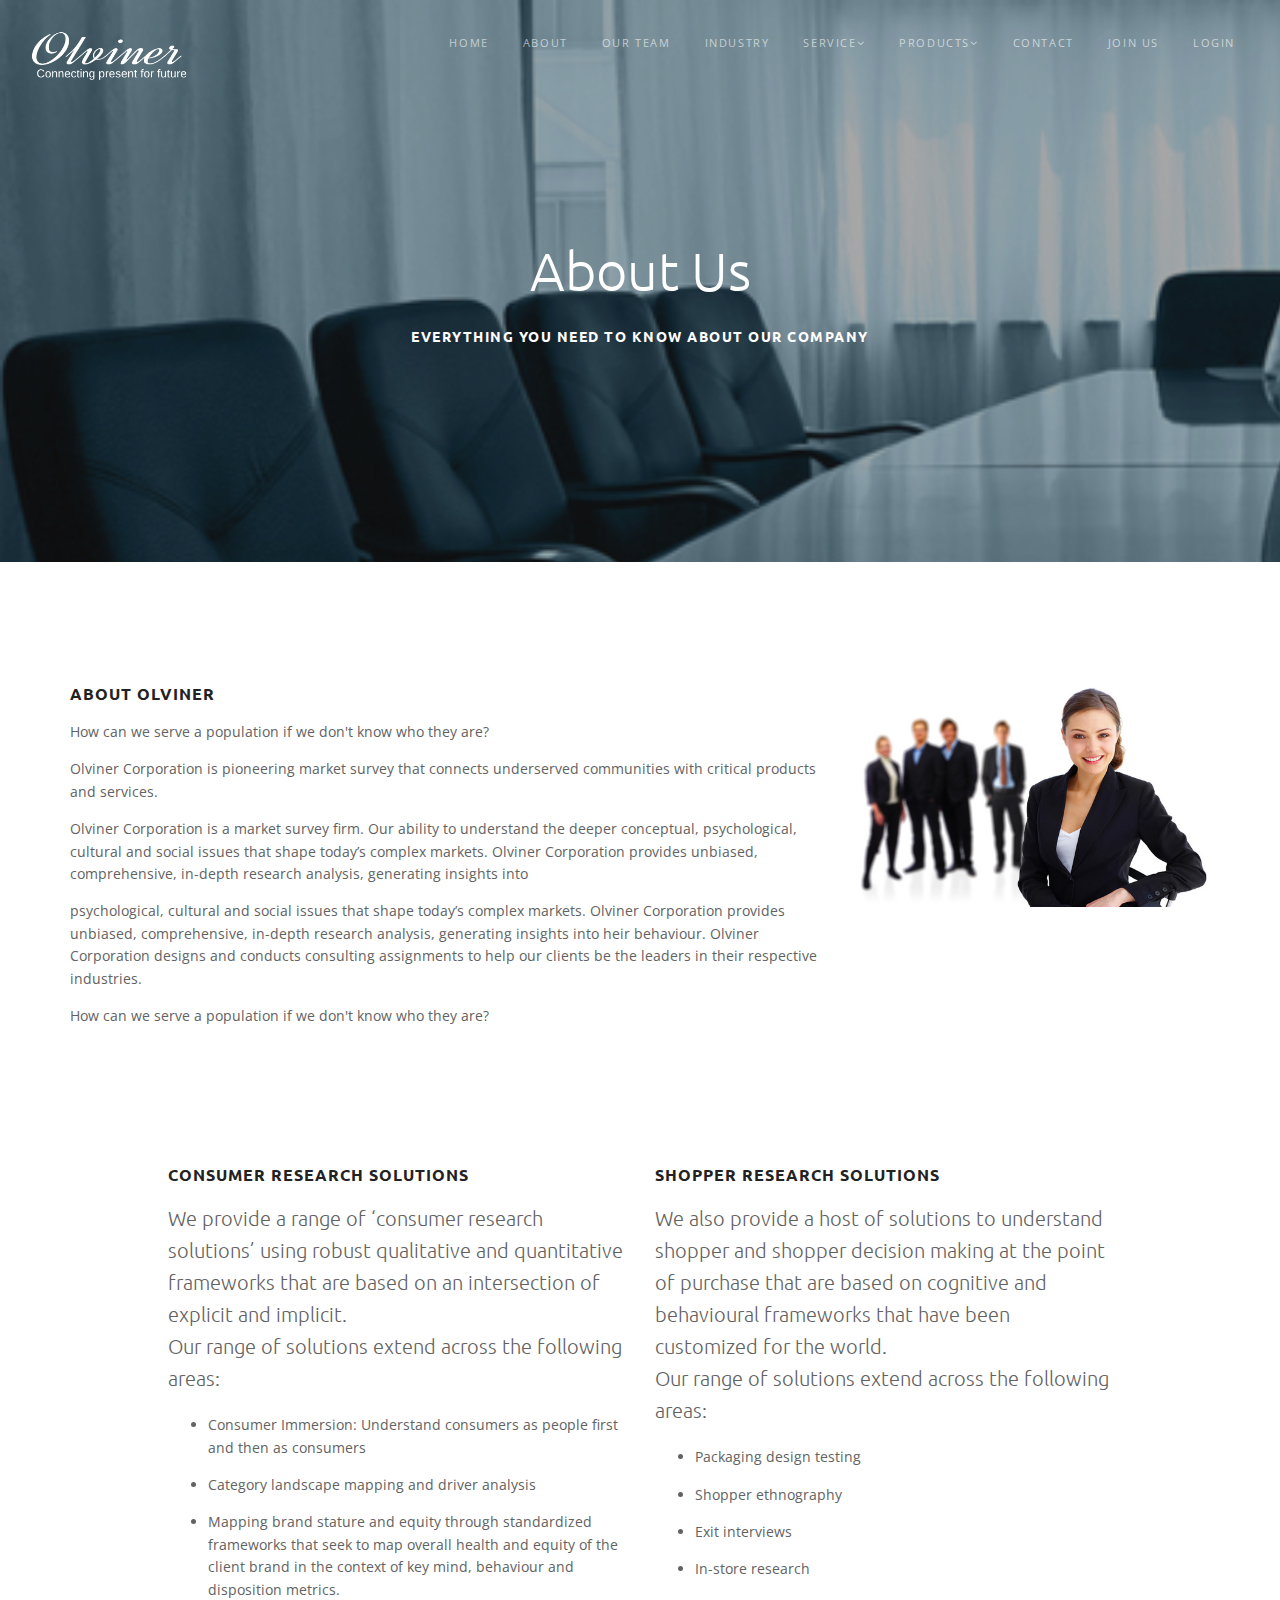
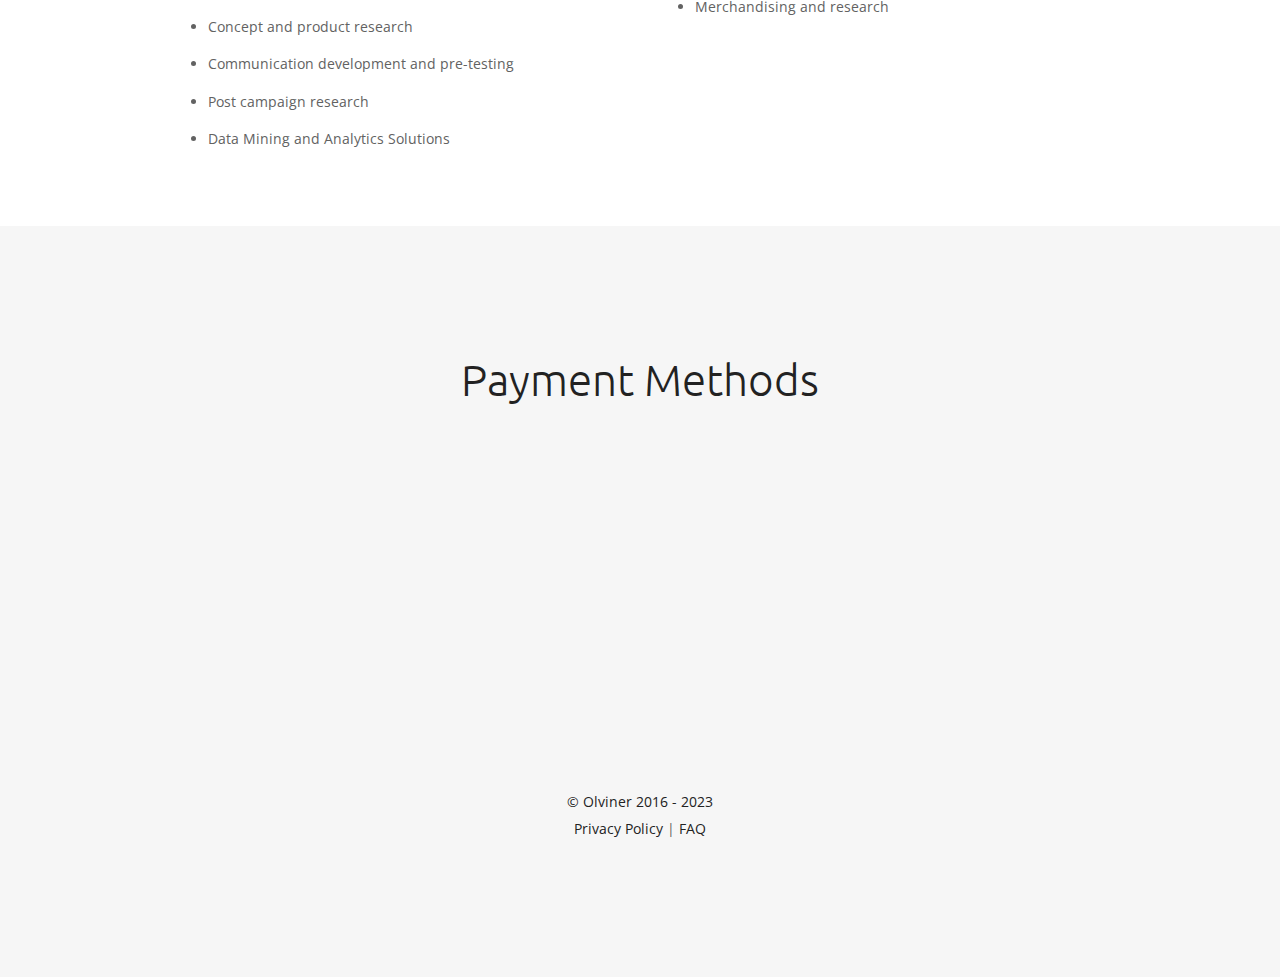
==== commit ede1306c: "Testing" ====
--- a/About.html
+++ b/About.html
@@ -131,7 +131,7 @@
                         <p>How can we serve a population if we don't know who they are? </p>
                     </div>
                     <div class="col-md-4">
-                        <img src="img/full/about.jpg" />
+                        <img width="100%" src="img/full/about.jpg" />
                     </div>
                     <div class="col-md-12">
                     </div>
